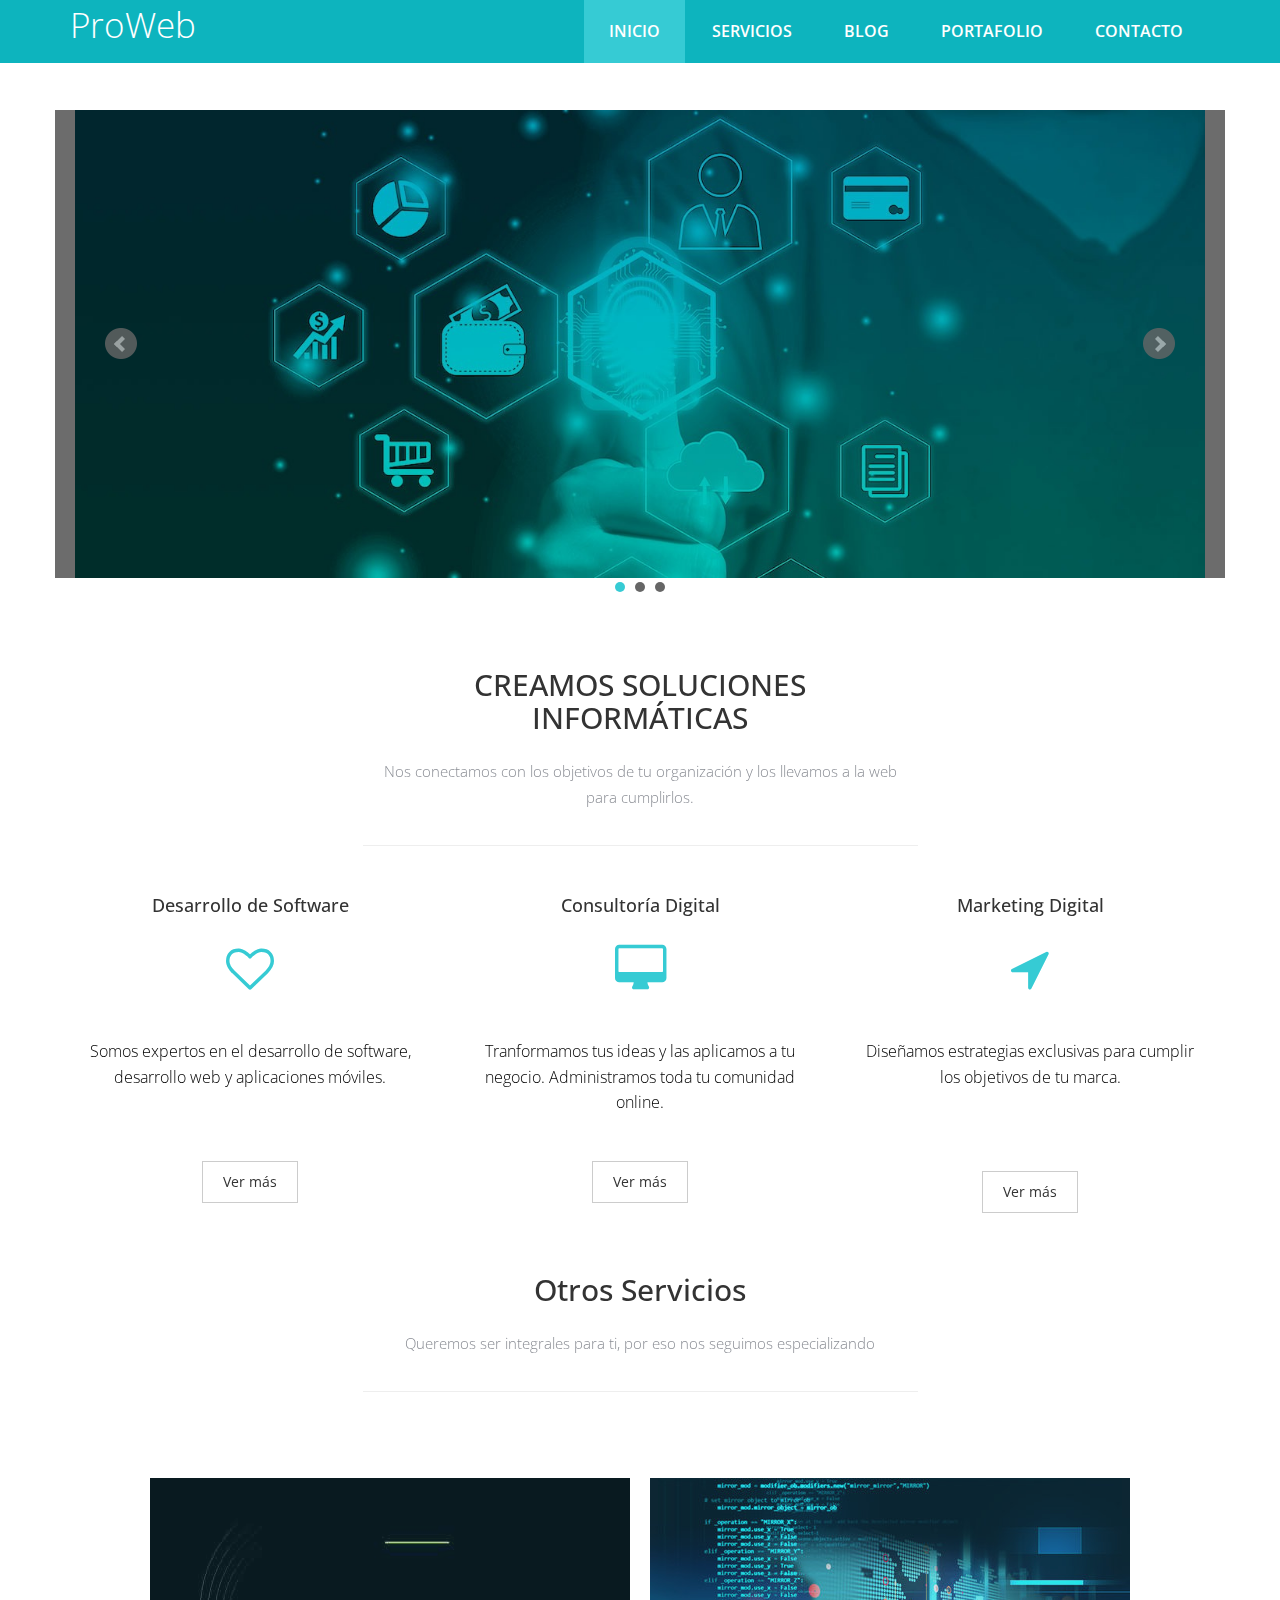
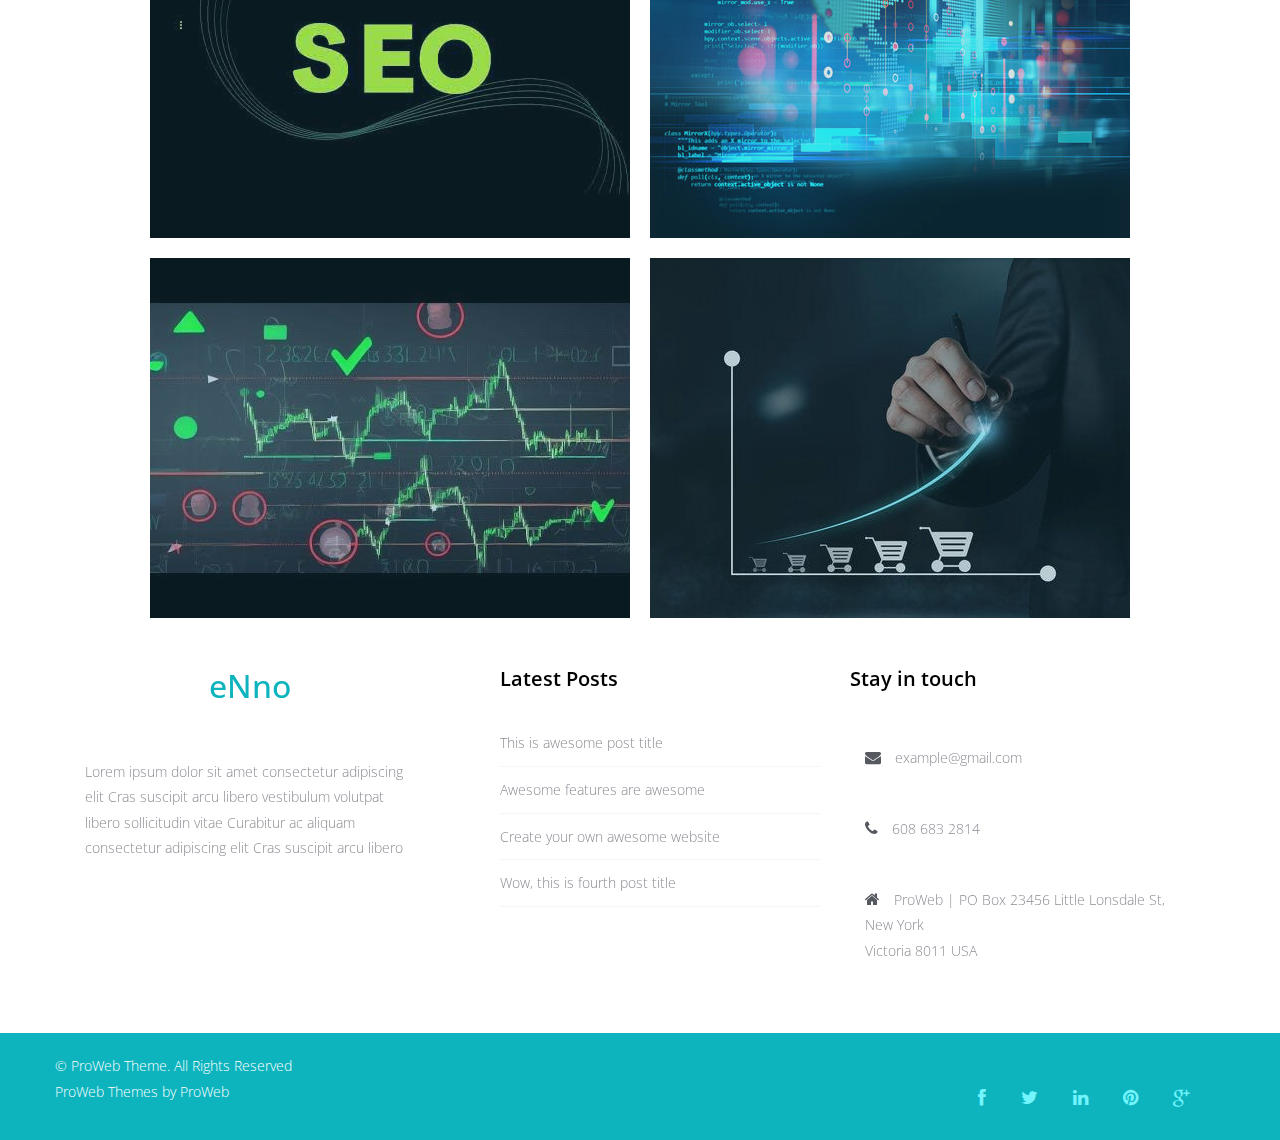
==== index.html @ 75e01ad3 "first commit" ====
<!DOCTYPE html>
<html lang="en">

<head>
  <meta charset="utf-8">
  <meta http-equiv="X-UA-Compatible" content="IE=edge">
  <meta name="viewport" content="width=device-width, initial-scale=1">
  <title>Agencia Digital New</title>

  <!-- Bootstrap -->
  <link href="css/bootstrap.min.css" rel="stylesheet">
  <link rel="stylesheet" href="css/animate.css">
  <link rel="stylesheet" href="css/font-awesome.min.css">
  <link rel="stylesheet" href="css/jquery.bxslider.css">
  <link rel="stylesheet" type="text/css" href="css/normalize.css" />
  <link rel="stylesheet" type="text/css" href="css/demo.css" />
  <link rel="stylesheet" type="text/css" href="css/set1.css" />
  <link href="css/overwrite.css" rel="stylesheet">
  <link href="css/style.css" rel="stylesheet">
  <link href="img/logo_sin_fondo.png" rel="shortcut icon">
  
</head>

<body>
  <nav class="navbar navbar-default navbar-fixed-top" role="navigation">
    <div class="container">
      <!-- Brand and toggle get grouped for better mobile display -->
      <div class="navbar-header">
        <button type="button" class="navbar-toggle collapsed" data-toggle="collapse" data-target=".navbar-collapse.collapse">
					<span class="sr-only">Toggle navigation</span>
					<span class="icon-bar"></span>
					<span class="icon-bar"></span>
					<span class="icon-bar"></span>
				</button>
        <a class="navbar-brand" href="index.html"><span>ProWeb</span></a>
      </div>
      <div class="navbar-collapse collapse">
        <div class="menu">
          <ul class="nav nav-tabs" role="tablist">
            <li role="presentation" class="active"><a href="index.html">Inicio</a></li>
            <li role="presentation"><a href="services.html">Servicios</a></li>
            <li role="presentation"><a href="blog.html">Blog</a></li>
            <li role="presentation"><a href="portfolio.html">Portafolio</a></li>
            <li role="presentation"><a href="contact.html">Contacto</a></li>
          </ul>
        </div>
      </div>
    </div>
  </nav>


  <div class="container">
    <div class="row">
      <div class="slider">
        <div class="img-responsive">
          <ul class="bxslider">
            <li><img src="img/01.1.jpg" alt="soluciones informaticas" /></li>
            <li><img src="img/01.2.jpg" alt="diseño web" /></li>
            <li><img src="img/01.3.jpg" alt="soporte en software" /></li>
          </ul>
        </div>
      </div>
    </div>
  </div>

  <div class="container">
    <div class="row">
      <div class="col-md-6 col-md-offset-3">
        <div class="text-center">
          <h2>CREAMOS SOLUCIONES INFORMÁTICAS</h2>
          <p>Nos conectamos con los objetivos de tu organización y los llevamos a la web para cumplirlos.</p>
        </div>
        <hr>
      </div>
    </div>
  </div>

  <div class="container">
    <div class="row">
      <div class="box">
        <div class="col-md-4">
          <div class="wow bounceIn" data-wow-offset="0" data-wow-delay="0.4s">
            <h4>Desarrollo de Software</h4>
            <div class="icon">
              <i class="fa fa-heart-o fa-3x"></i>
            </div>
            <p>Somos expertos en el desarrollo de software, desarrollo web y aplicaciones móviles.</p>
            <div class="ficon"><br>
              <a href="services.html" class="btn btn-default" role="button">Ver más</a>
            </div>
          </div>
        </div>

        <div class="col-md-4">
          <div class="wow bounceIn" data-wow-offset="0" data-wow-delay="1.0s">
            <h4>Consultoría Digital</h4>
            <div class="icon">
              <i class="fa fa-desktop fa-3x"></i>
            </div>
            <p>Tranformamos tus ideas y las aplicamos a tu negocio. Administramos toda tu comunidad online.</p>
            <div class="ficon">
              <a href="services.html" class="btn btn-default" role="button">Ver más</a>
            </div>
          </div>
        </div>

        <div class="col-md-4">
          <div class="wow bounceIn" data-wow-offset="0" data-wow-delay="1.6s">
            <h4>Marketing Digital</h4>
            <div class="icon">
              <i class="fa fa-location-arrow fa-3x"></i>
            </div>
            <p>Diseñamos estrategias exclusivas para cumplir los objetivos de tu marca.</p> <br>
            <div class="ficon">
              <a href="services.html" class="btn btn-default" role="button">Ver más</a>
            </div>
          </div>

        </div>

      </div>
    </div>
  </div>

  <div class="container">
    <div class="row">
      <div class="col-md-6 col-md-offset-3">
        <div class="text-center">
          <h2>Otros Servicios</h2>
          <p>Queremos ser integrales para ti, por eso nos seguimos especializando <br>
          </p>
        </div>
        <hr>
      </div>
    </div>
  </div>

  <div class="content">
    <div class="grid">
      <figure class="effect-zoe">
        <img src="img/25.1.jpg" alt="img25" />
        <figcaption>
          <h2>Optimización <span>SEO</span></h2>
          <p class="icon-links">
            <a href="#"><span class="icon-heart"></span></a>
            <a href="#"><span class="icon-eye"></span></a>
            <a href="#"><span class="icon-paper-clip"></span></a>
          </p>
          <p class="description">Zoe never had the patience of her sisters. She deliberately punched the bear in his face.</p>
        </figcaption>
      </figure>
      <figure class="effect-zoe">
        <img src="img/26.1.jpg" alt="img26" />
        <figcaption>
          <h2>Licenciamiento <span></span></h2>
          <p class="icon-links">
            <a href="#"><span class="icon-heart"></span></a>
            <a href="#"><span class="icon-eye"></span></a>
            <a href="#"><span class="icon-paper-clip"></span></a>
          </p>
          <p class="description">Zoe never had the patience of her sisters. She deliberately punched the bear in his face.</p>
        </figcaption>
      </figure>
    </div>
  </div>

  <div class="content">
    <div class="grid">
      <figure class="effect-zoe">
        <img src="img/27.1.jpg" alt="img27" />
        <figcaption>
          <h2>Data & <span>ANALYTICS</span></h2>
          <p class="icon-links">
            <a href="#"><span class="icon-heart"></span></a>
            <a href="#"><span class="icon-eye"></span></a>
            <a href="#"><span class="icon-paper-clip"></span></a>
          </p>
          <p class="description">Zoe never had the patience of her sisters. She deliberately punched the bear in his face.</p>
        </figcaption>
      </figure>
      <figure class="effect-zoe">
        <img src="img/30.1.jpg" alt="img30" />
        <figcaption>
          <h2>E -<span>COMMERCE</span></h2>
          <p class="icon-links">
            <a href="#"><span c
              3
              
              lass="icon-heart"></span></a>
            <a href="#"><span class="icon-eye"></span></a>
            <a href="#"><span class="icon-paper-clip"></span></a>
          </p>
          <p class="description">Zoe never had the patience of her sisters. She deliberately punched the bear in his face.</p>
        </figcaption>
      </figure>
    </div>
  </div>

  <footer>
    <div class="inner-footer">
      <div class="container">
        <div class="row">
          <div class="col-md-4 f-about">
            <a href="index.html"><h1><span>e</span>Nno</h1></a>
            <p>Lorem ipsum dolor sit amet consectetur adipiscing elit Cras suscipit arcu libero vestibulum volutpat libero sollicitudin vitae Curabitur ac aliquam consectetur adipiscing elit Cras suscipit arcu libero
            </p>
          </div>
          <div class="col-md-4 l-posts">
            <h3 class="widgetheading">Latest Posts</h3>
            <ul>
              <li><a href="#">This is awesome post title</a></li>
              <li><a href="#">Awesome features are awesome</a></li>
              <li><a href="#">Create your own awesome website</a></li>
              <li><a href="#">Wow, this is fourth post title</a></li>
            </ul>
          </div>
          <div class="col-md-4 f-contact">
            <h3 class="widgetheading">Stay in touch</h3>
            <a href="#">
              <p><i class="fa fa-envelope"></i> example@gmail.com</p>
            </a>
            <p><i class="fa fa-phone"></i> 608 683 2814</p>
            <p><i class="fa fa-home"></i> ProWeb | PO Box 23456 Little Lonsdale St, New York <br> Victoria 8011 USA</p>
          </div>
        </div>
      </div>
    </div>


    <div class="last-div">
      <div class="container">
        <div class="row">
          <div class="copyright">
            &copy; ProWeb Theme. All Rights Reserved
            <div class="credits">
             
              <a href="https://www.youtube.com/channel/UCDH0DJaVLkCDtl_YN9hhByw?view_as=subscriber">ProWeb Themes</a> by <a href="https://www.youtube.com/channel/UCDH0DJaVLkCDtl_YN9hhByw?view_as=subscriber">ProWeb</a>
            </div>
          </div>
        </div>
      </div>
      <div class="container">
        <div class="row">
          <ul class="social-network">
            <li><a href="#" data-placement="top" title="Facebook"><i class="fa fa-facebook fa-1x"></i></a></li>
            <li><a href="#" data-placement="top" title="Twitter"><i class="fa fa-twitter fa-1x"></i></a></li>
            <li><a href="#" data-placement="top" title="Linkedin"><i class="fa fa-linkedin fa-1x"></i></a></li>
            <li><a href="#" data-placement="top" title="Pinterest"><i class="fa fa-pinterest fa-1x"></i></a></li>
            <li><a href="#" data-placement="top" title="Google plus"><i class="fa fa-google-plus fa-1x"></i></a></li>
          </ul>
        </div>
      </div>

      <a href="" class="scrollup"><i class="fa fa-chevron-up"></i></a>


    </div>
  </footer>

  <!-- jQuery (necessary for Bootstrap's JavaScript plugins) -->
  <script src="js/jquery-2.1.1.min.js"></script>
  <!-- Include all compiled plugins (below), or include individual files as needed -->
  <script src="js/bootstrap.min.js"></script>
  <script src="js/wow.min.js"></script>
  <script src="js/jquery.easing.1.3.js"></script>
  <script src="js/jquery.isotope.min.js"></script>
  <script src="js/jquery.bxslider.min.js"></script>
  <script type="text/javascript" src="js/fliplightbox.min.js"></script>
  <script src="js/functions.js"></script>
  <script type="text/javascript">
    $('.portfolio').flipLightBox()
  </script>

</body>

</html>
---- css/demo.css ----
@font-face {
	font-weight: normal;
	font-style: normal;
	font-family: 'codropsicons';
	src:url('../fonts/codropsicons/codropsicons.eot');
	src:url('../fonts/codropsicons/codropsicons.eot?#iefix') format('embedded-opentype'),
		url('../fonts/codropsicons/codropsicons.woff') format('woff'),
		url('../fonts/codropsicons/codropsicons.ttf') format('truetype'),
		url('../fonts/codropsicons/codropsicons.svg#codropsicons') format('svg');
}

*, *:after, *:before { -webkit-box-sizing: border-box; box-sizing: border-box; }
.clearfix:before, .clearfix:after { display: table; content: ''; }
.clearfix:after { clear: both; }

body {
	background: #2f3238;
	color: #fff;
	font-weight: 400;
	font-size: 1em;
	font-family: 'Raleway', Arial, sans-serif;
}

a {
	outline: none;
	color: #3498db;
	text-decoration: none;
}

a:hover, a:focus {
	color: #528cb3;
}

section {
	padding: 1em;
	text-align: center;
}

.content {
	margin: 0 auto;
	max-width: 1000px;
	
}

.content > h2 {
	clear: both;
	margin: 0;
	padding: 4em 1% 0;
	color: #484B54;
	font-weight: 800;
	font-size: 1.5em;
}

.content > h2:first-child {
	padding-top: 0em;
}

/* Header */
.codrops-header {
	margin: 0 auto;
	padding: 4em 1em;
	text-align: center;
}

.codrops-header h1 {
	margin: 0;
	font-weight: 800;
	font-size: 4em;
	line-height: 1.3;
}

.codrops-header h1 span {
	display: block;
	padding: 0 0 0.6em 0.1em;
	color: #74777b;
	font-weight: 300;
	font-size: 45%;
}

/* Demo links */
.codrops-demos {
	clear: both;
	padding: 1em 0 0;
	text-align: center;
}

.content + .codrops-demos {
	padding-top: 5em;
}

.codrops-demos a {
	display: inline-block;
	margin: 0 5px;
	padding: 1em 1.5em;
	text-transform: uppercase;
	font-weight: bold;
}

.codrops-demos a:hover,
.codrops-demos a:focus,
.codrops-demos a.current-demo {
	background: #3c414a;
	color: #fff;
}

/* To Navigation Style */
.codrops-top {
	width: 100%;
	text-transform: uppercase;
	font-weight: 800;
	font-size: 0.69em;
	line-height: 2.2;
}

.codrops-top a {
	display: inline-block;
	padding: 1em 2em;
	text-decoration: none;
	letter-spacing: 1px;
}

.codrops-top span.right {
	float: right;
}

.codrops-top span.right a {
	display: block;
	float: left;
}

.codrops-icon:before {
	margin: 0 4px;
	text-transform: none;
	font-weight: normal;
	font-style: normal;
	font-variant: normal;
	font-family: 'codropsicons';
	line-height: 1;
	speak: none;
	-webkit-font-smoothing: antialiased;
}

.codrops-icon-drop:before {
	content: "\e001";
}

.codrops-icon-prev:before {
	content: "\e004";
}

/* Related demos */
.related {
	clear: both;
	padding: 6em 1em;
	font-size: 120%;
}

.related > a {
	display: inline-block;
	margin: 20px 10px;
	padding: 25px;
	border: 1px solid #4f7f90;
	text-align: center;
}

.related a:hover {
	border-color: #39545e;
}

.related a img {
	max-width: 100%;
	opacity: 0.8;
}

.related a:hover img,
.related a:active img {
	opacity: 1;
}

.related a h3 {
	margin: 0;
	padding: 0.5em 0 0.3em;
	max-width: 300px;
	text-align: left;
}

@media screen and (max-width: 25em) {
	.codrops-header {
		font-size: 75%;
	}
	.codrops-icon span {
		display: none;
	}
}
---- css/set1.css ----
@font-face {
	font-weight: normal;
	font-style: normal;
	font-family: 'feathericons';
	src:url('../fonts/feathericons/feathericons.eot?-8is7zf');
	src:url('../fonts/feathericons/feathericons.eot?#iefix-8is7zf') format('embedded-opentype'),
		url('../fonts/feathericons/feathericons.woff?-8is7zf') format('woff'),
		url('../fonts/feathericons/feathericons.ttf?-8is7zf') format('truetype'),
		url('../fonts/feathericons/feathericons.svg?-8is7zf#feathericons') format('svg');
}

.grid {
	position: relative;
	margin: 0 auto;
	padding: 1em 0 4em;
	max-width: 1000px;
	list-style: none;
	text-align: center;
	
}

/* Common style */
.grid figure {
	position: relative;
	float: left;
	overflow: hidden;
	margin: 10px 1%;
	min-width: 320px;
	max-width: 480px;
	max-height: 360px;
	width: 48%;
	background: #3085a3;
	text-align: center;
	cursor: pointer;
}

.grid figure img {
	position: relative;
	display: block;
	min-height: 100%;
	max-width: 100%;
	opacity: 0.8;
}

.grid figure figcaption {
	padding: 2em;
	color: #fff;
	text-transform: uppercase;
	font-size: 1.25em;
	-webkit-backface-visibility: hidden;
	backface-visibility: hidden;
}

.grid figure figcaption::before,
.grid figure figcaption::after {
	pointer-events: none;
}

.grid figure figcaption,
.grid figure figcaption > a {
	position: absolute;
	top: 0;
	left: 0;
	width: 100%;
	height: 100%;
}

/* Anchor will cover the whole item by default */
/* For some effects it will show as a button */
.grid figure figcaption > a {
	z-index: 1000;
	text-indent: 200%;
	white-space: nowrap;
	font-size: 0;
	opacity: 0;
}

.grid figure h2 {
	word-spacing: -0.15em;
	font-weight: 300;
}

.grid figure h2 span {
	font-weight: 800;
}

.grid figure h2,
.grid figure p {
	margin: 0;
}

.grid figure p {
	letter-spacing: 1px;
	font-size: 68.5%;
}

/* Individual effects */

/*---------------*/
/***** Lily *****/
/*---------------*/

figure.effect-lily img {
	max-width: none;
	width: -webkit-calc(100% + 50px);
	width: calc(100% + 50px);
	opacity: 0.7;
	-webkit-transition: opacity 0.35s, -webkit-transform 0.35s;
	transition: opacity 0.35s, transform 0.35s;
	-webkit-transform: translate3d(-40px,0, 0);
	transform: translate3d(-40px,0,0);
}

figure.effect-lily figcaption {
	text-align: left;
}

figure.effect-lily figcaption > div {
	position: absolute;
	bottom: 0;
	left: 0;
	padding: 2em;
	width: 100%;
	height: 50%;
}

figure.effect-lily h2,
figure.effect-lily p {
	-webkit-transform: translate3d(0,40px,0);
	transform: translate3d(0,40px,0);
}

figure.effect-lily h2 {
	-webkit-transition: -webkit-transform 0.35s;
	transition: transform 0.35s;
}

figure.effect-lily p {
	color: rgba(255,255,255,0.8);
	opacity: 0;
	-webkit-transition: opacity 0.2s, -webkit-transform 0.35s;
	transition: opacity 0.2s, transform 0.35s;
}

figure.effect-lily:hover img,
figure.effect-lily:hover p {
	opacity: 1;
}

figure.effect-lily:hover img,
figure.effect-lily:hover h2,
figure.effect-lily:hover p {
	-webkit-transform: translate3d(0,0,0);
	transform: translate3d(0,0,0);
}

figure.effect-lily:hover p {
	-webkit-transition-delay: 0.05s;
	transition-delay: 0.05s;
	-webkit-transition-duration: 0.35s;
	transition-duration: 0.35s;
}

/*---------------*/
/***** Sadie *****/
/*---------------*/

figure.effect-sadie figcaption::before {
	position: absolute;
	top: 0;
	left: 0;
	width: 100%;
	height: 100%;
	background: -webkit-linear-gradient(top, rgba(72,76,97,0) 0%, rgba(72,76,97,0.8) 75%);
	background: linear-gradient(to bottom, rgba(72,76,97,0) 0%, rgba(72,76,97,0.8) 75%);
	content: '';
	opacity: 0;
	-webkit-transform: translate3d(0,50%,0);
	transform: translate3d(0,50%,0);
}

figure.effect-sadie h2 {
	position: absolute;
	top: 50%;
	left: 0;
	width: 100%;
	color: #484c61;
	-webkit-transition: -webkit-transform 0.35s, color 0.35s;
	transition: transform 0.35s, color 0.35s;
	-webkit-transform: translate3d(0,-50%,0);
	transform: translate3d(0,-50%,0);
}

figure.effect-sadie figcaption::before,
figure.effect-sadie p {
	-webkit-transition: opacity 0.35s, -webkit-transform 0.35s;
	transition: opacity 0.35s, transform 0.35s;
}

figure.effect-sadie p {
	position: absolute;
	bottom: 0;
	left: 0;
	padding: 2em;
	width: 100%;
	opacity: 0;
	-webkit-transform: translate3d(0,10px,0);
	transform: translate3d(0,10px,0);
}

figure.effect-sadie:hover h2 {
	color: #fff;
	-webkit-transform: translate3d(0,-50%,0) translate3d(0,-40px,0);
	transform: translate3d(0,-50%,0) translate3d(0,-40px,0);
}

figure.effect-sadie:hover figcaption::before ,
figure.effect-sadie:hover p {
	opacity: 1;
	-webkit-transform: translate3d(0,0,0);
	transform: translate3d(0,0,0);
}

/*---------------*/
/***** Roxy *****/
/*---------------*/

figure.effect-roxy {
	background: -webkit-linear-gradient(45deg, #ff89e9 0%, #05abe0 100%);
	background: linear-gradient(45deg, #ff89e9 0%,#05abe0 100%);
}

figure.effect-roxy img {
	max-width: none;
	width: -webkit-calc(100% + 60px);
	width: calc(100% + 60px);
	-webkit-transition: opacity 0.35s, -webkit-transform 0.35s;
	transition: opacity 0.35s, transform 0.35s;
	-webkit-transform: translate3d(-50px,0,0);
	transform: translate3d(-50px,0,0);
}

figure.effect-roxy figcaption::before {
	position: absolute;
	top: 30px;
	right: 30px;
	bottom: 30px;
	left: 30px;
	border: 1px solid #fff;
	content: '';
	opacity: 0;
	-webkit-transition: opacity 0.35s, -webkit-transform 0.35s;
	transition: opacity 0.35s, transform 0.35s;
	-webkit-transform: translate3d(-20px,0,0);
	transform: translate3d(-20px,0,0);
}

figure.effect-roxy figcaption {
	padding: 3em;
	text-align: left;
}

figure.effect-roxy h2 {
	padding: 30% 0 10px 0;
}

figure.effect-roxy p {
	opacity: 0;
	-webkit-transition: opacity 0.35s, -webkit-transform 0.35s;
	transition: opacity 0.35s, transform 0.35s;
	-webkit-transform: translate3d(-10px,0,0);
	transform: translate3d(-10px,0,0);
}

figure.effect-roxy:hover img {
	opacity: 0.7;
	-webkit-transform: translate3d(0,0,0);
	transform: translate3d(0,0,0);
}

figure.effect-roxy:hover figcaption::before,
figure.effect-roxy:hover p {
	opacity: 1;
	-webkit-transform: translate3d(0,0,0);
	transform: translate3d(0,0,0);
}

/*---------------*/
/***** Bubba *****/
/*---------------*/

figure.effect-bubba {
	background: #9e5406;
}

figure.effect-bubba img {
	opacity: 0.7;
	-webkit-transition: opacity 0.35s;
	transition: opacity 0.35s;
}

figure.effect-bubba:hover img {
	opacity: 0.4;
}

figure.effect-bubba figcaption::before,
figure.effect-bubba figcaption::after {
	position: absolute;
	top: 30px;
	right: 30px;
	bottom: 30px;
	left: 30px;
	content: '';
	opacity: 0;
	-webkit-transition: opacity 0.35s, -webkit-transform 0.35s;
	transition: opacity 0.35s, transform 0.35s;
}

figure.effect-bubba figcaption::before {
	border-top: 1px solid #fff;
	border-bottom: 1px solid #fff;
	-webkit-transform: scale(0,1);
	transform: scale(0,1);
}

figure.effect-bubba figcaption::after {
	border-right: 1px solid #fff;
	border-left: 1px solid #fff;
	-webkit-transform: scale(1,0);
	transform: scale(1,0);
}

figure.effect-bubba h2 {
	padding-top: 30%;
	-webkit-transition: -webkit-transform 0.35s;
	transition: transform 0.35s;
	-webkit-transform: translate3d(0,-20px,0);
	transform: translate3d(0,-20px,0);
}

figure.effect-bubba p {
	padding: 20px 2.5em;
	opacity: 0;
	-webkit-transition: opacity 0.35s, -webkit-transform 0.35s;
	transition: opacity 0.35s, transform 0.35s;
	-webkit-transform: translate3d(0,20px,0);
	transform: translate3d(0,20px,0);
}

figure.effect-bubba:hover figcaption::before,
figure.effect-bubba:hover figcaption::after {
	opacity: 1;
	-webkit-transform: scale(1);
	transform: scale(1);
}

figure.effect-bubba:hover h2,
figure.effect-bubba:hover p {
	opacity: 1;
	-webkit-transform: translate3d(0,0,0);
	transform: translate3d(0,0,0);
}

/*---------------*/
/***** Romeo *****/
/*---------------*/

figure.effect-romeo {
	-webkit-perspective: 1000px;
	perspective: 1000px;
}

figure.effect-romeo img {
	-webkit-transition: opacity 0.35s, -webkit-transform 0.35s;
	transition: opacity 0.35s, transform 0.35s;
	-webkit-transform: translate3d(0,0,300px);
	transform: translate3d(0,0,300px);
}

figure.effect-romeo:hover img {
	opacity: 0.6;
	-webkit-transform: translate3d(0,0,0);
	transform: translate3d(0,0,0);
}

figure.effect-romeo figcaption::before,
figure.effect-romeo figcaption::after {
	position: absolute;
	top: 50%;
	left: 50%;
	width: 80%;
	height: 1px;
	background: #fff;
	content: '';
	-webkit-transition: opacity 0.35s, -webkit-transform 0.35s;
	transition: opacity 0.35s, transform 0.35s;
	-webkit-transform: translate3d(-50%,-50%,0);
	transform: translate3d(-50%,-50%,0);
}

figure.effect-romeo:hover figcaption::before {
	opacity: 0.5;
	-webkit-transform: translate3d(-50%,-50%,0) rotate(45deg);
	transform: translate3d(-50%,-50%,0) rotate(45deg);
}

figure.effect-romeo:hover figcaption::after {
	opacity: 0.5;
	-webkit-transform: translate3d(-50%,-50%,0) rotate(-45deg);
	transform: translate3d(-50%,-50%,0) rotate(-45deg);
}

figure.effect-romeo h2,
figure.effect-romeo p {
	position: absolute;
	top: 50%;
	left: 0;
	width: 100%;
	-webkit-transition: -webkit-transform 0.35s;
	transition: transform 0.35s;
}

figure.effect-romeo h2 {
	-webkit-transform: translate3d(0,-50%,0) translate3d(0,-150%,0);
	transform: translate3d(0,-50%,0) translate3d(0,-150%,0);
}

figure.effect-romeo p {
	padding: 0.25em 2em;
	-webkit-transform: translate3d(0,-50%,0) translate3d(0,150%,0);
	transform: translate3d(0,-50%,0) translate3d(0,150%,0);
}

figure.effect-romeo:hover h2 {
	-webkit-transform: translate3d(0,-50%,0) translate3d(0,-100%,0);
	transform: translate3d(0,-50%,0) translate3d(0,-100%,0);
}

figure.effect-romeo:hover p {
	-webkit-transform: translate3d(0,-50%,0) translate3d(0,100%,0);
	transform: translate3d(0,-50%,0) translate3d(0,100%,0);
}

/*---------------*/
/***** Layla *****/
/*---------------*/

figure.effect-layla {
	background: #18a367;
}

figure.effect-layla img {
	height: 390px;
}

figure.effect-layla figcaption {
	padding: 3em;
}

figure.effect-layla figcaption::before,
figure.effect-layla figcaption::after {
	position: absolute;
	content: '';
	opacity: 0;
}

figure.effect-layla figcaption::before {
	top: 50px;
	right: 30px;
	bottom: 50px;
	left: 30px;
	border-top: 1px solid #fff;
	border-bottom: 1px solid #fff;
	-webkit-transform: scale(0,1);
	transform: scale(0,1);
	-webkit-transform-origin: 0 0;
	transform-origin: 0 0;
}

figure.effect-layla figcaption::after {
	top: 30px;
	right: 50px;
	bottom: 30px;
	left: 50px;
	border-right: 1px solid #fff;
	border-left: 1px solid #fff;
	-webkit-transform: scale(1,0);
	transform: scale(1,0);
	-webkit-transform-origin: 100% 0;
	transform-origin: 100% 0;
}

figure.effect-layla h2 {
	padding-top: 26%;
	-webkit-transition: -webkit-transform 0.35s;
	transition: transform 0.35s;
}

figure.effect-layla p {
	padding: 0.5em 2em;
	text-transform: none;
	opacity: 0;
	-webkit-transform: translate3d(0,-10px,0);
	transform: translate3d(0,-10px,0);
}

figure.effect-layla img,
figure.effect-layla h2 {
	-webkit-transform: translate3d(0,-30px,0);
	transform: translate3d(0,-30px,0);
}

figure.effect-layla img,
figure.effect-layla figcaption::before,
figure.effect-layla figcaption::after,
figure.effect-layla p {
	-webkit-transition: opacity 0.35s, -webkit-transform 0.35s;
	transition: opacity 0.35s, transform 0.35s;
}

figure.effect-layla:hover img {
	opacity: 0.7;
	-webkit-transform: translate3d(0,0,0);
	transform: translate3d(0,0,0);
}

figure.effect-layla:hover figcaption::before,
figure.effect-layla:hover figcaption::after {
	opacity: 1;
	-webkit-transform: scale(1);
	transform: scale(1);
}

figure.effect-layla:hover h2,
figure.effect-layla:hover p {
	opacity: 1;
	-webkit-transform: translate3d(0,0,0);
	transform: translate3d(0,0,0);
}

figure.effect-layla:hover figcaption::after,
figure.effect-layla:hover h2,
figure.effect-layla:hover p,
figure.effect-layla:hover img {
	-webkit-transition-delay: 0.15s;
	transition-delay: 0.15s;
}

/*---------------*/
/***** Honey *****/
/*---------------*/

figure.effect-honey {
	background: #4a3753;
}

figure.effect-honey img {
	opacity: 0.9;
	-webkit-transition: opacity 0.35s;
	transition: opacity 0.35s;
}

figure.effect-honey:hover img {
	opacity: 0.5;
}

figure.effect-honey figcaption::before {
	position: absolute;
	bottom: 0;
	left: 0;
	width: 100%;
	height: 10px;
	background: #fff;
	content: '';
	-webkit-transform: translate3d(0,10px,0);
	transform: translate3d(0,10px,0);
}

figure.effect-honey h2 {
	position: absolute;
	bottom: 0;
	left: 0;
	padding: 1em 1.5em;
	width: 100%;
	text-align: left;
	-webkit-transform: translate3d(0,-30px,0);
	transform: translate3d(0,-30px,0);
}

figure.effect-honey h2 i {
	font-style: normal;
	opacity: 0;
	-webkit-transition: opacity 0.35s, -webkit-transform 0.35s;
	transition: opacity 0.35s, transform 0.35s;
	-webkit-transform: translate3d(0,-30px,0);
	transform: translate3d(0,-30px,0);
}

figure.effect-honey figcaption::before,
figure.effect-honey h2 {
	-webkit-transition: -webkit-transform 0.35s;
	transition: transform 0.35s;
}

figure.effect-honey:hover figcaption::before,
figure.effect-honey:hover h2,
figure.effect-honey:hover h2 i {
	opacity: 1;
	-webkit-transform: translate3d(0,0,0);
	transform: translate3d(0,0,0);
}

/*---------------*/
/***** Oscar *****/
/*---------------*/

figure.effect-oscar {
	background: -webkit-linear-gradient(45deg, #22682a 0%, #9b4a1b 40%, #3a342a 100%);
	background: linear-gradient(45deg, #22682a 0%,#9b4a1b 40%,#3a342a 100%);
}

figure.effect-oscar img {
	opacity: 0.9;
	-webkit-transition: opacity 0.35s;
	transition: opacity 0.35s;
}

figure.effect-oscar figcaption {
	padding: 3em;
	background-color: rgba(58,52,42,0.7);
	-webkit-transition: background-color 0.35s;
	transition: background-color 0.35s;
}

figure.effect-oscar figcaption::before {
	position: absolute;
	top: 30px;
	right: 30px;
	bottom: 30px;
	left: 30px;
	border: 1px solid #fff;
	content: '';
}

figure.effect-oscar h2 {
	margin: 20% 0 10px 0;
	-webkit-transition: -webkit-transform 0.35s;
	transition: transform 0.35s;
	-webkit-transform: translate3d(0,100%,0);
	transform: translate3d(0,100%,0);
}

figure.effect-oscar figcaption::before,
figure.effect-oscar p {
	opacity: 0;
	-webkit-transition: opacity 0.35s, -webkit-transform 0.35s;
	transition: opacity 0.35s, transform 0.35s;
	-webkit-transform: scale(0);
	transform: scale(0);
}

figure.effect-oscar:hover h2 {
	-webkit-transform: translate3d(0,0,0);
	transform: translate3d(0,0,0);
}

figure.effect-oscar:hover figcaption::before,
figure.effect-oscar:hover p {
	opacity: 1;
	-webkit-transform: scale(1);
	transform: scale(1);
}

figure.effect-oscar:hover figcaption {
	background-color: rgba(58,52,42,0);
}

figure.effect-oscar:hover img {
	opacity: 0.4;
}

/*---------------*/
/***** Marley *****/
/*---------------*/

figure.effect-marley figcaption {
	text-align: right;
}

figure.effect-marley h2,
figure.effect-marley p {
	position: absolute;
	right: 30px;
	left: 30px;
	padding: 10px 0;
}


figure.effect-marley p {
	bottom: 30px;
	line-height: 1.5;
	-webkit-transform: translate3d(0,100%,0);
	transform: translate3d(0,100%,0);
}

figure.effect-marley h2 {
	top: 30px;
	-webkit-transition: -webkit-transform 0.35s;
	transition: transform 0.35s;
	-webkit-transform: translate3d(0,20px,0);
	transform: translate3d(0,20px,0);
}

figure.effect-marley:hover h2 {
	-webkit-transform: translate3d(0,0,0);
	transform: translate3d(0,0,0);
}

figure.effect-marley h2::after {
	position: absolute;
	top: 100%;
	left: 0;
	width: 100%;
	height: 4px;
	background: #fff;
	content: '';
	-webkit-transform: translate3d(0,40px,0);
	transform: translate3d(0,40px,0);
}

figure.effect-marley h2::after,
figure.effect-marley p {
	opacity: 0;
	-webkit-transition: opacity 0.35s, -webkit-transform 0.35s;
	transition: opacity 0.35s, transform 0.35s;
}

figure.effect-marley:hover h2::after,
figure.effect-marley:hover p {
	opacity: 1;
	-webkit-transform: translate3d(0,0,0);
	transform: translate3d(0,0,0);
}

/*---------------*/
/***** Ruby *****/
/*---------------*/

figure.effect-ruby {
	background-color: #17819c;
}

figure.effect-ruby img {
	opacity: 0.7;
	-webkit-transition: opacity 0.35s, -webkit-transform 0.35s;
	transition: opacity 0.35s, transform 0.35s;
	-webkit-transform: scale(1.15);
	transform: scale(1.15);
}

figure.effect-ruby:hover img {
	opacity: 0.5;
	-webkit-transform: scale(1);
	transform: scale(1);
}

figure.effect-ruby h2 {
	margin-top: 20%;
	-webkit-transition: -webkit-transform 0.35s;
	transition: transform 0.35s;
	-webkit-transform: translate3d(0,20px,0);
	transform: translate3d(0,20px,0);
}

figure.effect-ruby p {
	margin: 1em 0 0;
	padding: 3em;
	border: 1px solid #fff;
	opacity: 0;
	-webkit-transition: opacity 0.35s, -webkit-transform 0.35s;
	transition: opacity 0.35s, transform 0.35s;
	-webkit-transform: translate3d(0,20px,0) scale(1.1);
	transform: translate3d(0,20px,0) scale(1.1);
} 

figure.effect-ruby:hover h2 {
	-webkit-transform: translate3d(0,0,0);
	transform: translate3d(0,0,0);
}

figure.effect-ruby:hover p {
	opacity: 1;
	-webkit-transform: translate3d(0,0,0) scale(1);
	transform: translate3d(0,0,0) scale(1);
}

/*---------------*/
/***** Milo *****/
/*---------------*/

figure.effect-milo {
	background: #2e5d5a;
}

figure.effect-milo img {
	max-width: none;
	width: -webkit-calc(100% + 60px);
	width: calc(100% + 60px);
	opacity: 1;
	-webkit-transition: opacity 0.35s, -webkit-transform 0.35s;
	transition: opacity 0.35s, transform 0.35s;
	-webkit-transform: translate3d(-30px,0,0) scale(1.12);
	transform: translate3d(-30px,0,0) scale(1.12);
	-webkit-backface-visibility: hidden;
	backface-visibility: hidden;
}

figure.effect-milo:hover img {
	opacity: 0.5;
	-webkit-transform: translate3d(0,0,0) scale(1);
	transform: translate3d(0,0,0) scale(1);
}

figure.effect-milo h2 {
	position: absolute;
	right: 0;
	bottom: 0;
	padding: 1em 1.2em;
}

figure.effect-milo p {
	padding: 0 10px 0 0;
	width: 50%;
	border-right: 1px solid #fff;
	text-align: right;
	opacity: 0;
	-webkit-transition: opacity 0.35s, -webkit-transform 0.35s;
	transition: opacity 0.35s, transform 0.35s;
	-webkit-transform: translate3d(-40px,0,0);
	transform: translate3d(-40px,0,0);
}

figure.effect-milo:hover p {
	opacity: 1;
	-webkit-transform: translate3d(0,0,0);
	transform: translate3d(0,0,0);
}

/*---------------*/
/***** Dexter *****/
/*---------------*/

figure.effect-dexter {
	background: -webkit-linear-gradient(top, rgba(37,141,200,1) 0%, rgba(104,60,19,1) 100%);
	background: linear-gradient(to bottom, rgba(37,141,200,1) 0%,rgba(104,60,19,1) 100%); 
}

figure.effect-dexter img {
	-webkit-transition: opacity 0.35s;
	transition: opacity 0.35s;
}

figure.effect-dexter:hover img {
	opacity: 0.4;
}

figure.effect-dexter figcaption::after {
	position: absolute;
	right: 30px;
	bottom: 30px;
	left: 30px;
	height: -webkit-calc(50% - 30px);
	height: calc(50% - 30px);
	border: 7px solid #fff;
	content: '';
	-webkit-transition: -webkit-transform 0.35s;
	transition: transform 0.35s;
	-webkit-transform: translate3d(0,-100%,0);
	transform: translate3d(0,-100%,0);
}

figure.effect-dexter:hover figcaption::after {
	-webkit-transform: translate3d(0,0,0);
	transform: translate3d(0,0,0);
}

figure.effect-dexter figcaption {
	padding: 3em;
	text-align: left;
}

figure.effect-dexter p {
	position: absolute;
	right: 60px;
	bottom: 60px;
	left: 60px;
	opacity: 0;
	-webkit-transition: opacity 0.35s, -webkit-transform 0.35s;
	transition: opacity 0.35s, transform 0.35s;
	-webkit-transform: translate3d(0,-100px,0);
	transform: translate3d(0,-100px,0);
}

figure.effect-dexter:hover p {
	opacity: 1;
	-webkit-transform: translate3d(0,0,0);
	transform: translate3d(0,0,0);
}

/*---------------*/
/***** Sarah *****/
/*---------------*/

figure.effect-sarah {
	background: #42b078;
}

figure.effect-sarah img {
	max-width: none;
	width: -webkit-calc(100% + 20px);
	width: calc(100% + 20px);
	-webkit-transition: opacity 0.35s, -webkit-transform 0.35s;
	transition: opacity 0.35s, transform 0.35s;
	-webkit-transform: translate3d(-10px,0,0);
	transform: translate3d(-10px,0,0);
	-webkit-backface-visibility: hidden;
	backface-visibility: hidden;
}

figure.effect-sarah:hover img {
	opacity: 0.4;
	-webkit-transform: translate3d(0,0,0);
	transform: translate3d(0,0,0);
}

figure.effect-sarah figcaption {
	text-align: left;
}

figure.effect-sarah h2 {
	position: relative;
	overflow: hidden;
	padding: 0.5em 0;
}

figure.effect-sarah h2::after {
	position: absolute;
	bottom: 0;
	left: 0;
	width: 100%;
	height: 3px;
	background: #fff;
	content: '';
	-webkit-transition: -webkit-transform 0.35s;
	transition: transform 0.35s;
	-webkit-transform: translate3d(-100%,0,0);
	transform: translate3d(-100%,0,0);
}

figure.effect-sarah:hover h2::after {
	-webkit-transform: translate3d(0,0,0);
	transform: translate3d(0,0,0);
}

figure.effect-sarah p {
	padding: 1em 0;
	opacity: 0;
	-webkit-transition: opacity 0.35s, -webkit-transform 0.35s;
	transition: opacity 0.35s, transform 0.35s;
	-webkit-transform: translate3d(100%,0,0);
	transform: translate3d(100%,0,0);
}

figure.effect-sarah:hover p {
	opacity: 1;
	-webkit-transform: translate3d(0,0,0);
	transform: translate3d(0,0,0);
}

/*---------------*/
/***** Zoe *****/
/*---------------*/

figure.effect-zoe figcaption {
	top: auto;
	bottom: 0;
	padding: 1em;
	height: 3.75em;
	background: #fff;
	color: #3c4a50;
	-webkit-transition: -webkit-transform 0.35s;
	transition: transform 0.35s;
	-webkit-transform: translate3d(0,100%,0);
	transform: translate3d(0,100%,0);
}

figure.effect-zoe h2 {
	float: left;
}

figure.effect-zoe p.icon-links a {
	float: right;
	color: #3c4a50;
	font-size: 1.4em;
}

figure.effect-zoe:hover p.icon-links a:hover,
figure.effect-zoe:hover p.icon-links a:focus {
	color: #252d31;
}

figure.effect-zoe p.description {
	position: absolute;
	bottom: 8em;
	padding: 2em;
	color: #fff;
	text-transform: none;
	font-size: 90%;
	opacity: 0;
	-webkit-transition: opacity 0.35s;
	transition: opacity 0.35s;
	-webkit-backface-visibility: hidden; /* Fix for Chrome 37.0.2062.120 (Mac) */
}

figure.effect-zoe h2,
figure.effect-zoe p.icon-links a {
	-webkit-transition: -webkit-transform 0.35s;
	transition: transform 0.35s;
	-webkit-transform: translate3d(0,200%,0);
	transform: translate3d(0,200%,0);
}

figure.effect-zoe p.icon-links a span::before {
	display: inline-block;
	padding: 8px 10px;
	font-family: 'feathericons';
	speak: none;
	-webkit-font-smoothing: antialiased;
	-moz-osx-font-smoothing: grayscale;
}

.icon-eye::before {
	content: '\e000';
}

.icon-paper-clip::before {
	content: '\e001';
}

.icon-heart::before {
	content: '\e024';
}

figure.effect-zoe h2 {
	display: inline-block;
}

figure.effect-zoe:hover p.description {
	opacity: 1;
}

figure.effect-zoe:hover figcaption,
figure.effect-zoe:hover h2,
figure.effect-zoe:hover p.icon-links a {
	-webkit-transform: translate3d(0,0,0);
	transform: translate3d(0,0,0);
}

figure.effect-zoe:hover h2 {
	-webkit-transition-delay: 0.05s;
	transition-delay: 0.05s;
}

figure.effect-zoe:hover p.icon-links a:nth-child(3) {
	-webkit-transition-delay: 0.1s;
	transition-delay: 0.1s;
}

figure.effect-zoe:hover p.icon-links a:nth-child(2) {
	-webkit-transition-delay: 0.15s;
	transition-delay: 0.15s;
}

figure.effect-zoe:hover p.icon-links a:first-child {
	-webkit-transition-delay: 0.2s;
	transition-delay: 0.2s;
}

/*---------------*/
/***** Chico *****/
/*---------------*/

figure.effect-chico img {
	-webkit-transition: opacity 0.35s, -webkit-transform 0.35s;
	transition: opacity 0.35s, transform 0.35s;
	-webkit-transform: scale(1.12);
	transform: scale(1.12);
}

figure.effect-chico:hover img {
	opacity: 0.5;
	-webkit-transform: scale(1);
	transform: scale(1);
}

figure.effect-chico figcaption {
	padding: 3em;
}

figure.effect-chico figcaption::before {
	position: absolute;
	top: 30px;
	right: 30px;
	bottom: 30px;
	left: 30px;
	border: 1px solid #fff;
	content: '';
	-webkit-transform: scale(1.1);
	transform: scale(1.1);
}

figure.effect-chico figcaption::before,
figure.effect-chico p {
	opacity: 0;
	-webkit-transition: opacity 0.35s, -webkit-transform 0.35s;
	transition: opacity 0.35s, transform 0.35s;
}

figure.effect-chico h2 {
	padding: 20% 0 20px 0;
}

figure.effect-chico p {
	margin: 0 auto;
	max-width: 200px;
	-webkit-transform: scale(1.5);
	transform: scale(1.5);
}

figure.effect-chico:hover figcaption::before,
figure.effect-chico:hover p {
	opacity: 1;
	-webkit-transform: scale(1);
	transform: scale(1);
}

@media screen and (max-width: 50em) {
	.content {
		padding: 0 10px;
		text-align: center;
	}
	.grid figure {
		display: inline-block;
		float: none;
		margin: 10px auto;
		width: 100%;
	}
}
---- css/overwrite.css ----
select,
textarea,
input[type="text"],
input[type="password"],
input[type="datetime"],
input[type="datetime-local"],
input[type="date"],
input[type="month"],
input[type="time"],
input[type="week"],
input[type="number"],
input[type="email"],
input[type="url"],
input[type="search"],
input[type="tel"],
input[type="color"],
.uneditable-input {
  -webkit-border-radius: 0;
     -moz-border-radius: 0;
          border-radius: 0;
}


input.input-block-level{
	padding:20px;
}

.input-append input,
.input-prepend input,
.input-append select,
.input-prepend select,
.input-append .uneditable-input,
.input-prepend .uneditable-input {
  -webkit-border-radius: 0 0 0 0;
     -moz-border-radius: 0 0 0 0;
          border-radius: 0 0 0 0;
}

.input-prepend .add-on:first-child,
.input-prepend .btn:first-child {
  -webkit-border-radius: 0 0 0 0;
     -moz-border-radius: 0 0 0 0;
          border-radius: 0 0 0 0;
}

.input-append input,
.input-append select,
.input-append .uneditable-input {
  -webkit-border-radius: 0 0 0 0;
     -moz-border-radius: 0 0 0 0;
          border-radius: 0 0 0 0;
}

.input-append input + .btn-group .btn:last-child,
.input-append select + .btn-group .btn:last-child,
.input-append .uneditable-input + .btn-group .btn:last-child {
  -webkit-border-radius: 0 0 0 0;
     -moz-border-radius: 0 0 0 0;
          border-radius: 0 0 0 0;
}


.input-append .add-on:last-child,
.input-append .btn:last-child,
.input-append .btn-group:last-child > .dropdown-toggle {
  -webkit-border-radius: 0 0 0 0;
     -moz-border-radius: 0 0 0 0;
          border-radius: 0 0 0 0;
}

.input-prepend.input-append input,
.input-prepend.input-append select,
.input-prepend.input-append .uneditable-input {
  -webkit-border-radius: 0;
     -moz-border-radius: 0;
          border-radius: 0;
}

.input-prepend.input-append input + .btn-group .btn,
.input-prepend.input-append select + .btn-group .btn,
.input-prepend.input-append .uneditable-input + .btn-group .btn {
  -webkit-border-radius: 0 0 0 0;
     -moz-border-radius: 0 0 0 0;
          border-radius: 0 0 0 0;
}

.input-prepend.input-append .add-on:first-child,
.input-prepend.input-append .btn:first-child {
  margin-right: -1px;
  -webkit-border-radius: 0 0 0 0;
     -moz-border-radius: 0 0 0 0;
          border-radius: 0 0 0 0;
}

.input-prepend.input-append .add-on:last-child,
.input-prepend.input-append .btn:last-child {
  margin-left: -1px;
  -webkit-border-radius: 0 0 0 0;
     -moz-border-radius: 0 0 0 0;
          border-radius: 0 0 0 0;
}

textarea:focus,
input[type="text"]:focus,
input[type="password"]:focus,
input[type="datetime"]:focus,
input[type="datetime-local"]:focus,
input[type="date"]:focus,
input[type="month"]:focus,
input[type="time"]:focus,
input[type="week"]:focus,
input[type="number"]:focus,
input[type="email"]:focus,
input[type="url"]:focus,
input[type="search"]:focus,
input[type="tel"]:focus,
input[type="color"]:focus,
.uneditable-input:focus {
  outline: 0;
  outline: thin dotted \9;
  /* IE6-9 */

}

input.search-query {
  margin-bottom: 0;
  -webkit-border-radius: 0 0 0 0;
     -moz-border-radius: 0 0 0 0;
          border-radius: 0 0 0 0;
}

.form-search .input-append .search-query {
  -webkit-border-radius: 0 0 0 0;
     -moz-border-radius: 0 0 0 0;
          border-radius: 0 0 0 0;
}

.form-search .input-append .btn {
  -webkit-border-radius: 0 0 0 0;
     -moz-border-radius: 0 0 0 0;
          border-radius: 0 0 0 0;
}

.form-search .input-prepend .search-query {
  -webkit-border-radius: 0 0 0 0;
     -moz-border-radius: 0 0 0 0;
          border-radius: 0 0 0 0;
}

.form-search .input-prepend .btn {
  -webkit-border-radius: 0 0 0 0;
     -moz-border-radius: 0 0 0 0;
          border-radius: 0 0 0 0;
}

.table-bordered {
  -webkit-border-radius: 0 0 0 0;
     -moz-border-radius: 0 0 0 0;
          border-radius: 0 0 0 0;
}


.dropdown-menu {
  *border-right-width: 0;
  *border-bottom-width: 0;
  -webkit-border-radius: 0;
     -moz-border-radius: 0;
          border-radius: 0;

}

.dropdown-submenu > .dropdown-menu {
  -webkit-border-radius: 0 0 0 0;
     -moz-border-radius: 0 0 0 0;
          border-radius: 0 0 0 0;
}

.dropup .dropdown-submenu > .dropdown-menu {
  -webkit-border-radius: 0 0 0 0;
     -moz-border-radius: 0 0 0 0;
          border-radius: 0 0 0 0;
}


/* === bootstrap button === */


.btn {
  text-shadow: none;
  background-image:none;
  border-color: none;
  border-bottom-color: none;
  -webkit-box-shadow: none;
     -moz-box-shadow: none;
          box-shadow: none;
}

.btn {
	outline:0;
  -webkit-border-radius: 0;
     -moz-border-radius: 0;
          border-radius: 0;
}


a.btn,.btn:focus {
	outline:0;
	
}

.btn-medium {
  -webkit-border-radius: 0;
     -moz-border-radius: 0;
          border-radius: 0;
}

.btn-lg {
  -webkit-border-radius: 0;
     -moz-border-radius: 0;
          border-radius: 0;
}

.btn-sm {
  -webkit-border-radius: 0;
     -moz-border-radius: 0;
          border-radius: 0;
}

.btn-xs {
  -webkit-border-radius: 0;
     -moz-border-radius: 0;
          border-radius: 0;
}


.btn-default {
  color: #333333;
  background-color: #f8f8f8;
}


.btn-theme {
  color:#fff;
}

.btn-theme:hover,.btn-theme:focus,.btn-theme:active{
   color:#fff;
}
---- css/style.css ----
/* ==== Google font ==== */
@import url(https://fonts.googleapis.com/css?family=Open+Sans:400,300,700,600);
@import url('font-awesome.css');
/* ==== overwrite bootstrap standard ==== */
@import url('overwrite.css');
@import url('animate.css');

body {
	font-family:'Open Sans', Arial, sans-serif;
	font-size:16px;
	font-weight:300;
	line-height:1.6em;
	color:#333;
	background-color:#fff;
}

hi,h2,h3,h4,h5,h6 {
	color:#333;
	line-height:1.1em;
}

p {
	color:#8a8d94;
}
a {
    text-decoration:none;
    transition: all 0.1s ease-in-out;
    -moz-transition: all 0.1s ease-in-out;
    -webkit-transition: all 0.1s ease-in-out;
    -o-transition: all 0.1s ease-in-out;
    outline: none;
	color:#333;
}
a:hover {
  text-decoration: none;
  color:#36CBD4;	
}

hr {
	margin-top:20px;
	margin-bottom:40px;
}
.navbar-brand {
  float: left;
  height: 50px;
  padding: 15px 15px;
  font-size: 30px;
  line-height: 20px;
}
a.navbar-brand span {
	color:#fff;
	font-size:35px;	
}

.navbar-collapse {
	float:right;
	padding-right: 15px;
	padding-left: 15px;
	overflow-x: visible;
	-webkit-overflow-scrolling: touch;
	border-top: 0;
	
}
.navbar-fixed-top {
  top: 0;
  border-width: 0 0 0;
  background-color:#0db4be;
}
.nav-tabs {
  border-bottom:0; 
}
.nav > li > a {
  position: relative;
  display: block;
  padding: 20px 25px;
}
.nav-tabs > li > a {
  margin-right: 2px;
  line-height: 1.42857143;
  border: 0;
  border-radius: 0 0 0 0;
  text-transform:uppercase;
  font-weight:600;
  color:#fff;
}
.nav-tabs > li > a:hover {
	background-color: #36CBD4;
}
.nav-tabs > li.active > a {
	color: #fff;
  cursor: default;
  background-color:#36CBD4;
  border: 0;
  border-bottom-color: transparent;

}
.nav-tabs > li.active > a:hover {
	color: #fff;
	border: 0;
	background-color: #36CBD4;
	cursor: pointer;
}

.nav-tabs > li {
    margin-bottom: 0;
}

.slider {
	margin-top:110px;
	background-color: rgb(108, 108, 108);
	
}
.bxslider li {
	margin-left:40px;

}

.content {
	margin-top:20px;
}

.text-center {
	text-align:center;
	margin-top:30px;
}
.text-center p {
	color:#8a8d94;
	font-size:15px;
	
}

.box {
	text-align:center;
}

.icon {
	color:#36CBD4;
	margin-top:30px;
	margin-bottom:30px;
}
.ficon  {
	margin-top:30px;
	margin-bottom:30px;
}
.ficon i {
	color:#36CBD4;	
}
.ficon a {
	color:#333;
}
.ficon a:hover {
	color:#eee;
}
.btn {
	color:#333;
  display: inline-block;
  padding: 10px 20px;
  margin-bottom: 0;
  font-size: 14px;
  font-weight: normal;
  line-height: 1.42857143;
  text-align: center;
  white-space: nowrap;
  vertical-align: middle;
  -ms-touch-action: manipulation;
      touch-action: manipulation;
  cursor: pointer;
  -webkit-user-select: none;
     -moz-user-select: none;
      -ms-user-select: none;
          user-select: none;
  background-image: none;
  border: 1px solid transparent;
  border-radius: 0;
}

.btn:hover {
  color: #fff;
  text-decoration: none;
  background-color: #36CBD4;
  transition: all 0.3s ease-in-out;
  -moz-transition: all 0.3s ease-in-out;
  -webkit-transition: all 0.3s ease-in-out;
  -o-transition: all 0.3s ease-in-out;
}

.btn-default {
  color: #fff;
  background-color: #fff;
  border-color: #ccc;
}

.btn-primary {
  padding: 8px 20px;
  background: #36CBD4;
  color: #fff;
  border:none;
  margin-top: 10px;
}

.btn-primary:hover, 
.btn-primary:focus{
  background: #36CBD4;
  outline: none;
  box-shadow: none;
} 

.btn-transparent {
  border: 3px solid #fff;
  background: transparent;
  color: #fff;
}

.btn-transparent:hover {
  border-color: rgba(255, 255, 255, 0.5);
}
/* --- Services --- */
.service {
	margin-top:80px;
}

.services {
	text-align:center;
	margin-bottom:30px;
	margin-top:-50px;
	padding:50px;
	
}
/* --- Blog --- */
.blogs {
	margin-top:110px;
}

.page-header {
  padding-bottom: 9px;
  margin: 20px 0 20px;
  border-bottom: 1px solid #eee;
  border-top: 1px solid #eee;
  border-right: 1px solid #eee;
  border-left: 1px solid #eee;
  margin-top:50px;
}

.blog h5 {
	color:#000;
	margin-left:20px;
	text-transform:uppercase;
	margin-top:10px;
}
.blog img {
	margin-top:10px;
	margin-bottom:10px;	
}

.blog h3,p {
	color:#000;
	padding:15px;
}

.tilte_p-service{
  padding: 3px;
}
.blog .ficon {
	text-align:center;
	margin-bottom:30px;
}
.blog .ficon a:hover {
	color:#36CBD4;
}

.parrafo_blog{
  text-align:justify;
}

.form-search .form-control {
	margin-top:50px;	
}

.media h4 {
	color:#000;
	margin-bottom:30px;
}
.media-body .ficon {
	float:right;
	margin-right:30px;
}
.media-body .ficon a:hover {
	color:#36CBD4;
}
.media-body h4 {
	color:#000;

}
.media-list {
  padding-left: 0;
  list-style: none;
  margin-left:90px;
  margin-bottom:20px;
}

.panel {
	margin-top:20px;
  margin-bottom: 20px;
  background-color: #fff;
  border:#eee 1px solid transparent;
  border-radius: 0;
   -webkit-box-shadow: none;
          box-shadow: none;
}
.panel-heading {
  padding: 10px 15px;
  border-bottom: 1px solid transparent;
  border-top-left-radius: 0;
  border-top-right-radius: 0;
  text-align:center; 
}

.panel-default {
  border-color: #eee;
  border-bottom-color:#eee;
}
.panel-default > .panel-heading {
  color: #fff;
  background-color: #36CBD4;
  border-color: #eee;
}
.panel-default > .panel-heading + .panel-collapse > .panel-body {
  border-top-color: #eee;
   border-bottom-color:#eee;
}
.panel-default > .panel-footer + .panel-collapse > .panel-body {
  border-bottom-color: #eee;
}

.list-group h5 {
	color:#fff;
	text-align:center;
	margin-bottom:-5px;
	background:#50c0e9;
	
	padding:15px 20px;
}
.list-group-item {
  position: relative;
  display: block;
  padding: 10px 15px;
  margin-bottom: -1px;
  background-color: #fff;
  border: 1px solid #eee;
  color:#000;
}
.list-group-item:first-child {
  border-top-left-radius: 0;
  border-top-right-radius: 0;
}
.list-group-item:last-child {
  margin-bottom: 0;
  border-bottom-right-radius: 0;
  border-bottom-left-radius: 0;
}
.list-group-item > .badge {
  float: right;
  border-radius:0;
  background-color:#fff;
  color:#000;
}
.embed-responsive  {
	margin-top:-100px;
	margin-bottom:50px;
}
.popular-tags h5 {
	color:#36CBD4;
	margin-bottom:30px;
	text-align:center;
}
.popular-tags ul.tags {
	list-style:none;
	margin:0;
	margin-left: 0;
	padding-left:0;
	
}
.popular-tags ul.tags li {
	margin:0 5px 15px 0;
	display:inline-block;
}
.popular-tags ul.tags li a {
	background:#eee;
	color:#333;
	padding:5px 10px;
}
.popular-tags ul.tags li a:hover {
	text-decoration:none;
	color:#fff;
	background-color:#36CBD4;
}

/* --- Portfolio --- */
.portfolios {
	margin-top:110px;
}

.portfolio {
	margin-top:30px;

}
.portfolio-2 {
	margin-top:30px;
	margin-bottom:50px;
}

.flipLightBox img {
	margin-top:20px;

}

/* --- Map --- */
.map{
	position:relative;
	margin-top:50px;
	margin-bottom:40px;
}

/* google map */
#google-map{
    position:relative;
    height: 400px;
}


#contact-page{
  padding-top: 0;
  background:#fff;
}

#contact-page .contact-form 
.form-group label {
  color: #4E4E4E;
  font-size: 16px;
  font-weight: 300;
}

.form-group .form-control {
  padding: 7px 12px;
  border-color:#f2f2f2;
  box-shadow: none;
}

textarea#message{
  resize: none;
  padding: 10px;
}

#contact-page .contact-wrap {
  margin-top: 20px;
}

.validation {
    color: red;
    display:none;
    margin: 0 0 20px;
    font-weight:400;
    font-size:13px;
}

#sendmessage {
    color: green;
    border:1px solid green;
    display:none;
    text-align:center;
    padding:15px;
    font-weight:600;
    margin-bottom:15px;
}

#errormessage {
    color: red;
    display:none;
    border:1px solid red;
    text-align:center;
    padding:15px;
    font-weight:600;
    margin-bottom:15px;
}

#sendmessage.show, #errormessage.show, .show {
	display:block;
}

/*=========================
  Footer
 ================= */

footer {
  background: #fff;
}

.inner-footer  ul li,a  {
	list-style:none;
}
.widgetheading {
  font-size: 20px;
  color: #000;
  font-weight: 600;
  margin-top: 40px;
  margin-bottom: 40px; 
}
.f-about a h1 {
	text-align:center;
	margin-top: 40px;
	margin-bottom: 40px;
	color: #0db4be;	
}
.f-about a h1 span {
	color: #0db4be;	
}
.f-about p {
  font-size: 14px;
  color: #8a8d94;
 
}
.l-posts h3 {
	margin-left:40px;
}
.l-posts li a {
  font-size: 14px;
  color: #8a8d94;
  margin: 0;
  font-weight: 300;
  border-bottom: 1px solid #f6f6f6;
  padding-bottom: 10px;
  margin-bottom: 10px;
  display: block;
}

.l-posts li a:hover  {
  color: #0db4be;
}

.f-contact p {
  font-size: 14px;
  color: #8a8d94;
  margin: 0;
  
  font-weight: 300;
  margin-bottom: 15px;
}

.f-contact i {
  color: #56595f;
  font-size: 16px;
  margin-right: 10px;
}

.f-contact a:hover p{
  color: #0db4be;
}
.last-div {
	margin-top:40px;
    background: #0db4be;
    padding: 20px 0;
    position: relative;
}

.copyright {
    font-size: 14px;
    color: #fff;
    margin: 0;   
    font-weight: 300;
    float: left;
}
.copyright a{
    color: #fff;
}
.copyright a:hover {
    text-decoration: underline;
    color: #36CBD4;
}

ul.social-network {
	list-style:none;
	margin-top:-20px;
	float:right;
	font-size:18px;	
	margin-right:20px;
}

ul.social-network li {
	display:inline;
	margin: 0 15px;
	color:#73f4fc;
}
ul.social-network li a {	
	color:#73f4fc;	
}
ul.social-network li a:hover {	
	color:#fff;	
}

a.scrollup{
    color:#fff;
	height:55px;
	width:55px;
	font-size:22px;
	line-height:50px;
	text-align:center;
	text-decoration:none;
	position:fixed;
	bottom:10px;
	right:40px;	
	opacity:0,5;
	border-radius:50%;
	z-index:999;
}
a.scrollup:hover{
	opacity:1;
	background-color:#36CBD4;
	color:#fff;;	
}
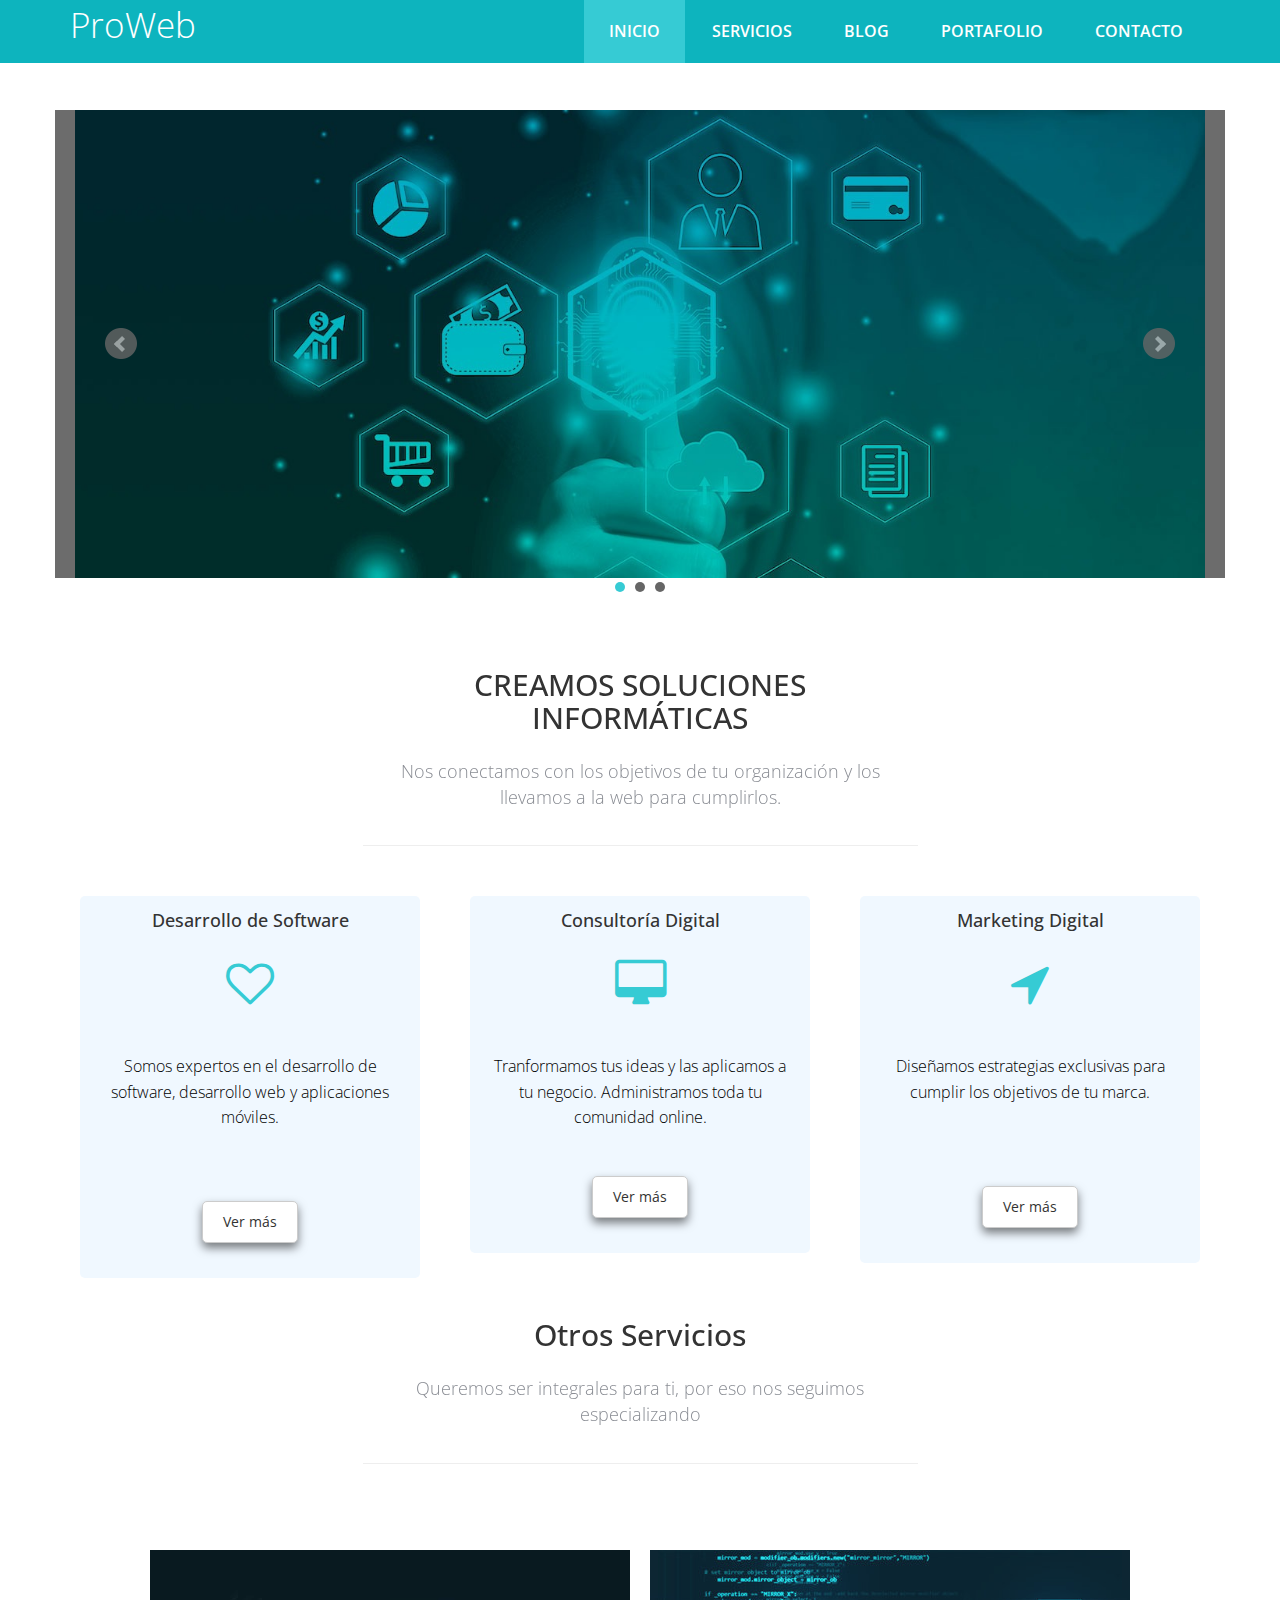
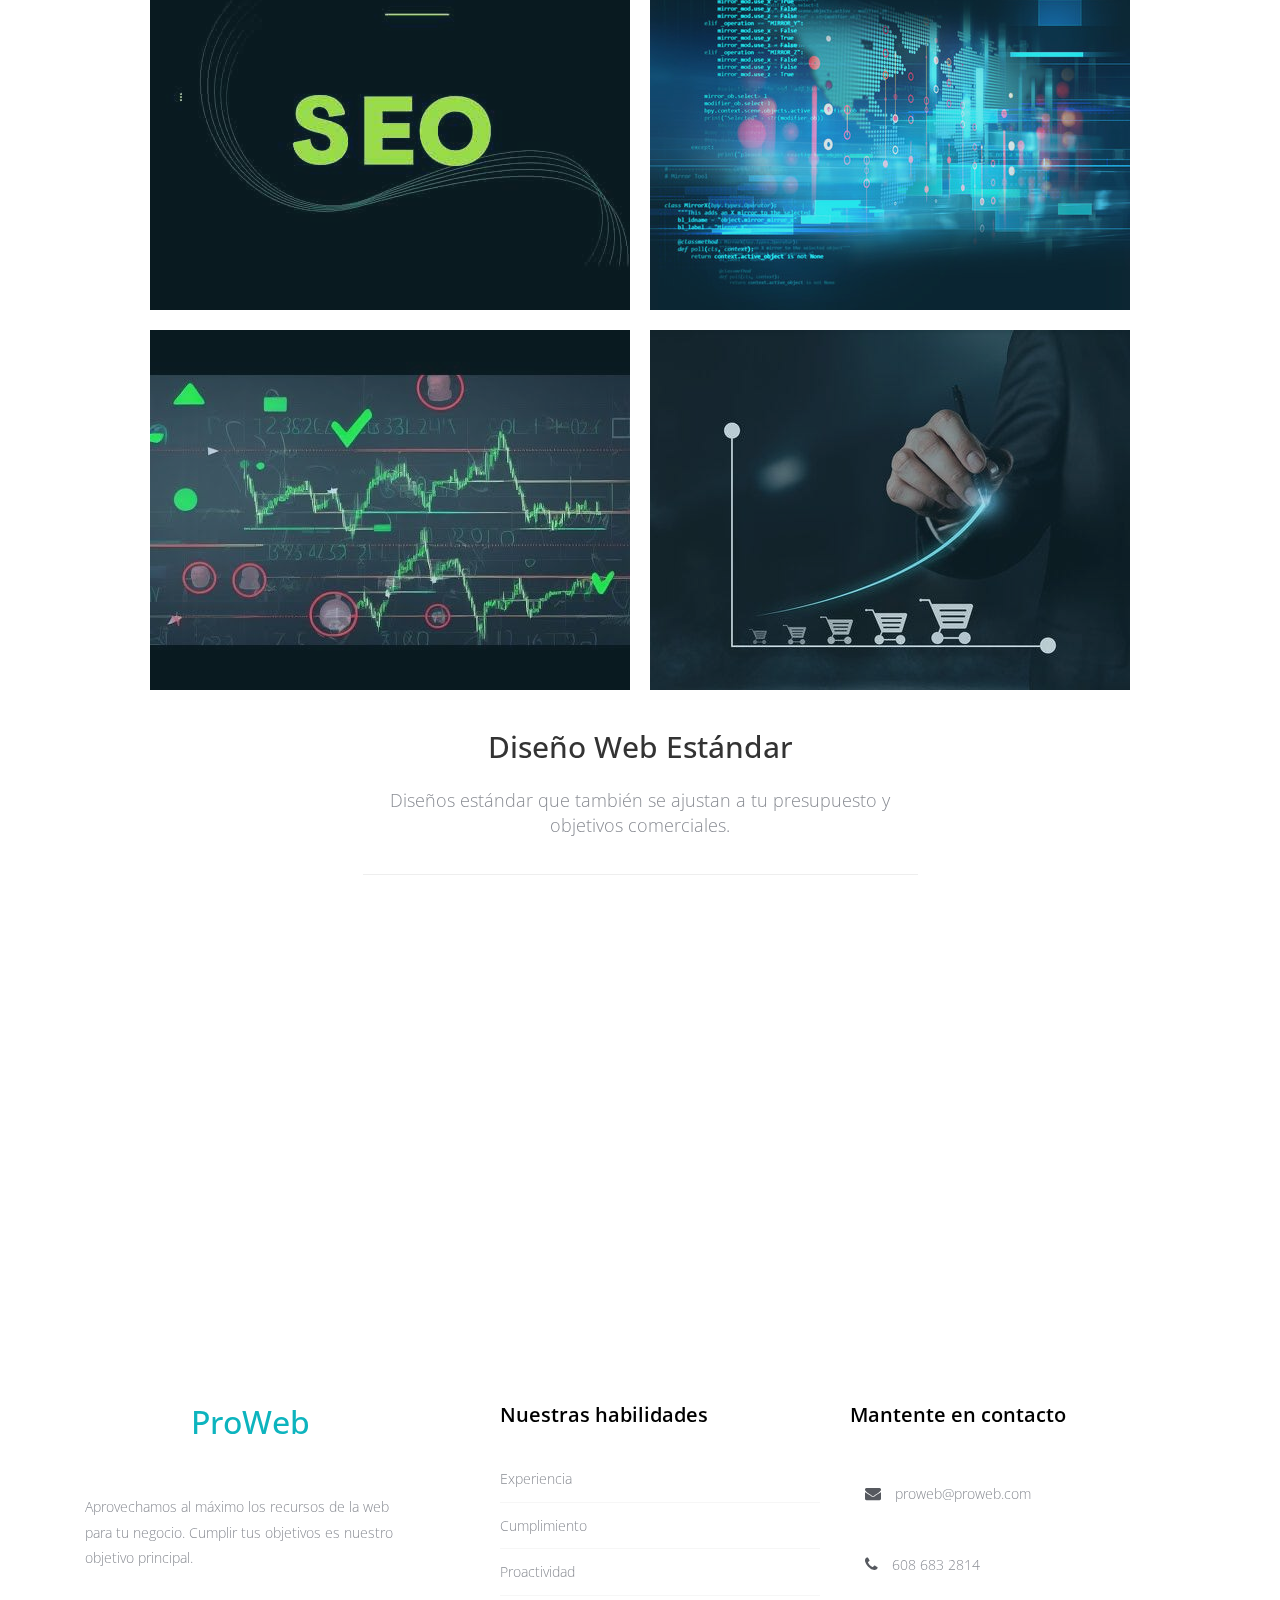
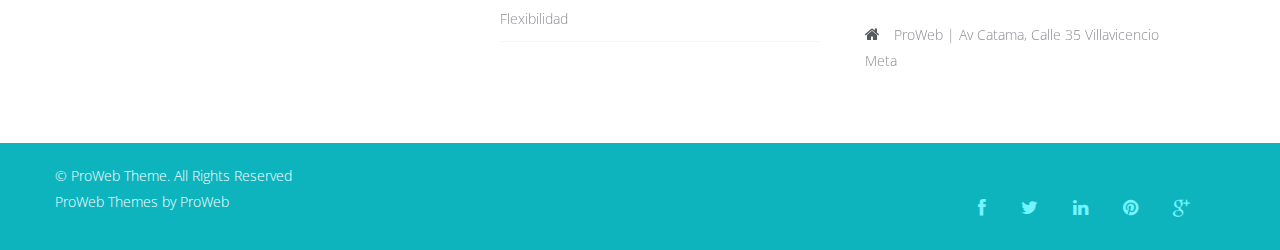
==== commit acf8fa04: "actualice estilos y texto" ====
--- a/index.html
+++ b/index.html
@@ -146,7 +146,8 @@
             <a href="#"><span class="icon-eye"></span></a>
             <a href="#"><span class="icon-paper-clip"></span></a>
           </p>
-          <p class="description">Zoe never had the patience of her sisters. She deliberately punched the bear in his face.</p>
+          <p class="description">Nuestras estratégias y técnicas son
+            eficaces para la optimización de todos tus contenidos .</p>
         </figcaption>
       </figure>
       <figure class="effect-zoe">
@@ -158,7 +159,8 @@
             <a href="#"><span class="icon-eye"></span></a>
             <a href="#"><span class="icon-paper-clip"></span></a>
           </p>
-          <p class="description">Zoe never had the patience of her sisters. She deliberately punched the bear in his face.</p>
+          <p class="description">La seguridiad y tranquilidad de tus 
+            contenidos digitales también es muy importante, por eso es mejor protegerse con las respectivas licencias. </p>
         </figcaption>
       </figure>
     </div>
@@ -175,52 +177,114 @@
             <a href="#"><span class="icon-eye"></span></a>
             <a href="#"><span class="icon-paper-clip"></span></a>
           </p>
-          <p class="description">Zoe never had the patience of her sisters. She deliberately punched the bear in his face.</p>
+          <p class="description">Recopilamos y analizamos minuciosamente para obtener las conclusiones que buscas con relación a tu negocio.</p>
         </figcaption>
       </figure>
       <figure class="effect-zoe">
-        <img src="img/30.1.jpg" alt="img30" />
+        <img src="img/30.1.jpg" alt="img30"/>
         <figcaption>
-          <h2>E -<span>COMMERCE</span></h2>
+          <h2>E-<span>COMMERCE</span></h2>
           <p class="icon-links">
-            <a href="#"><span c
-              3
-              
-              lass="icon-heart"></span></a>
+            <a href="#"><span class="icon-heart"></span></a>
             <a href="#"><span class="icon-eye"></span></a>
             <a href="#"><span class="icon-paper-clip"></span></a>
           </p>
-          <p class="description">Zoe never had the patience of her sisters. She deliberately punched the bear in his face.</p>
+          <p class="description">Hoy en día el comercio electrónico 
+            es necesario para casi todo, con nuestro talentoso equipo de diseño conseguirás las ventas que esperas.</p>
         </figcaption>
       </figure>
     </div>
   </div>
+
+  <div class="container">
+    <div class="row">
+      <div class="col-md-6 col-md-offset-3">
+        <div class="text-center">
+          <h2>Diseño Web Estándar </h2>
+          <p>Diseños estándar que también se ajustan a tu presupuesto y objetivos comerciales. <br>
+          </p>
+        </div>
+        <hr>
+      </div>
+    </div>
+  </div>
+  
+
+  <div class="container">
+    <div class="row">
+      <div class="box">
+        <div class="col-md-4">
+          <div class="wow bounceIn" data-wow-offset="0" data-wow-delay="0.4s">
+            <h4>Tienda Online</h4>
+            <div class="icon">
+              <i class="fa fa-light fa-globe fa-3x"></i>
+              
+            </div>
+            <p>Diseñada específicamente para vender productos y servicios.</p><br>
+            <div class="ficon"><br>
+              <a href="#" class="btn btn-default_estandar" role="button">DESDE <br> <b>$500.000</b> COP</a>
+            </div>
+          </div>
+        </div>
+
+        <div class="col-md-4">
+          <div class="wow bounceIn" data-wow-offset="0" data-wow-delay="1.0s">
+            <h4>Página web para PYME</h4>
+            <div class="icon">
+              <i class="fa fa-desktop fa-3x"></i>
+            </div>
+            <p>Orientada al reconocimiento de marca y/o presentación de productos o servicios de tu empresa.</p><br>
+            <div class="ficon">
+              <a href="#" class="btn btn-default_estandar" role="button">DESDE <br> <b>$300.000</b> COP</a>
+            </div>
+          </div>
+        </div>
+
+        <div class="col-md-4">
+          <div class="wow bounceIn" data-wow-offset="0" data-wow-delay="1.6s">
+            <h4>Landing Page</h4>
+            <div class="icon">
+              <i class="fa fa-location-arrow fa-3x"></i>
+            </div>
+            <p>Diseñada objetivamente para atraer leads y convertir tus contactos y prospectos. </p> <br>
+            <div class="ficon">
+              <a class="btn btn-default_estandar" role="button">DESDE <br> <b>$400.000</b> COP</a>
+            </div>
+          </div>
+
+        </div>
+
+      </div>
+    </div>
+  </div>
+
 
   <footer>
     <div class="inner-footer">
       <div class="container">
         <div class="row">
           <div class="col-md-4 f-about">
-            <a href="index.html"><h1><span>e</span>Nno</h1></a>
-            <p>Lorem ipsum dolor sit amet consectetur adipiscing elit Cras suscipit arcu libero vestibulum volutpat libero sollicitudin vitae Curabitur ac aliquam consectetur adipiscing elit Cras suscipit arcu libero
+            <a href="index.html"><h1><span>Pro</span>Web</h1></a>
+            <p>Aprovechamos al máximo los recursos de la web para tu negocio. 
+              Cumplir tus objetivos es nuestro objetivo principal.
             </p>
           </div>
           <div class="col-md-4 l-posts">
-            <h3 class="widgetheading">Latest Posts</h3>
+            <h3 class="widgetheading">Nuestras habilidades</h3>
             <ul>
-              <li><a href="#">This is awesome post title</a></li>
-              <li><a href="#">Awesome features are awesome</a></li>
-              <li><a href="#">Create your own awesome website</a></li>
-              <li><a href="#">Wow, this is fourth post title</a></li>
+              <li><a href="#">Experiencia</a></li>
+              <li><a href="#">Cumplimiento</a></li>
+              <li><a href="#">Proactividad</a></li>
+              <li><a href="#">Flexibilidad</a></li>
             </ul>
           </div>
           <div class="col-md-4 f-contact">
-            <h3 class="widgetheading">Stay in touch</h3>
+            <h3 class="widgetheading">Mantente en contacto</h3>
             <a href="#">
-              <p><i class="fa fa-envelope"></i> example@gmail.com</p>
+              <p><i class="fa fa-envelope"></i> proweb@proweb.com</p>
             </a>
             <p><i class="fa fa-phone"></i> 608 683 2814</p>
-            <p><i class="fa fa-home"></i> ProWeb | PO Box 23456 Little Lonsdale St, New York <br> Victoria 8011 USA</p>
+            <p><i class="fa fa-home"></i> ProWeb | Av Catama, Calle 35 Villavicencio <br> Meta</p>
           </div>
         </div>
       </div>
--- a/css/style.css
+++ b/css/style.css
@@ -126,7 +126,7 @@
 }
 .text-center p {
 	color:#8a8d94;
-	font-size:15px;
+	font-size:18px;
 	
 }
 
@@ -189,6 +189,16 @@
   color: #fff;
   background-color: #fff;
   border-color: #ccc;
+  border-radius: 5px;
+  box-shadow: 0px 5px 10px 0px rgba(0,0,0,0.5);
+}
+.btn-default_estandar {
+  color: #fff;
+  border-radius: 5px;
+  background-color: #fff;
+  border-color: #ccc;
+  font-size: 20px;
+  box-shadow: 0px 5px 10px 0px rgba(0,0,0,0.5);
 }
 
 .btn-primary {
@@ -227,6 +237,8 @@
 	padding:50px;
 	
 }
+
+
 /* --- Blog --- */
 .blogs {
 	margin-top:110px;
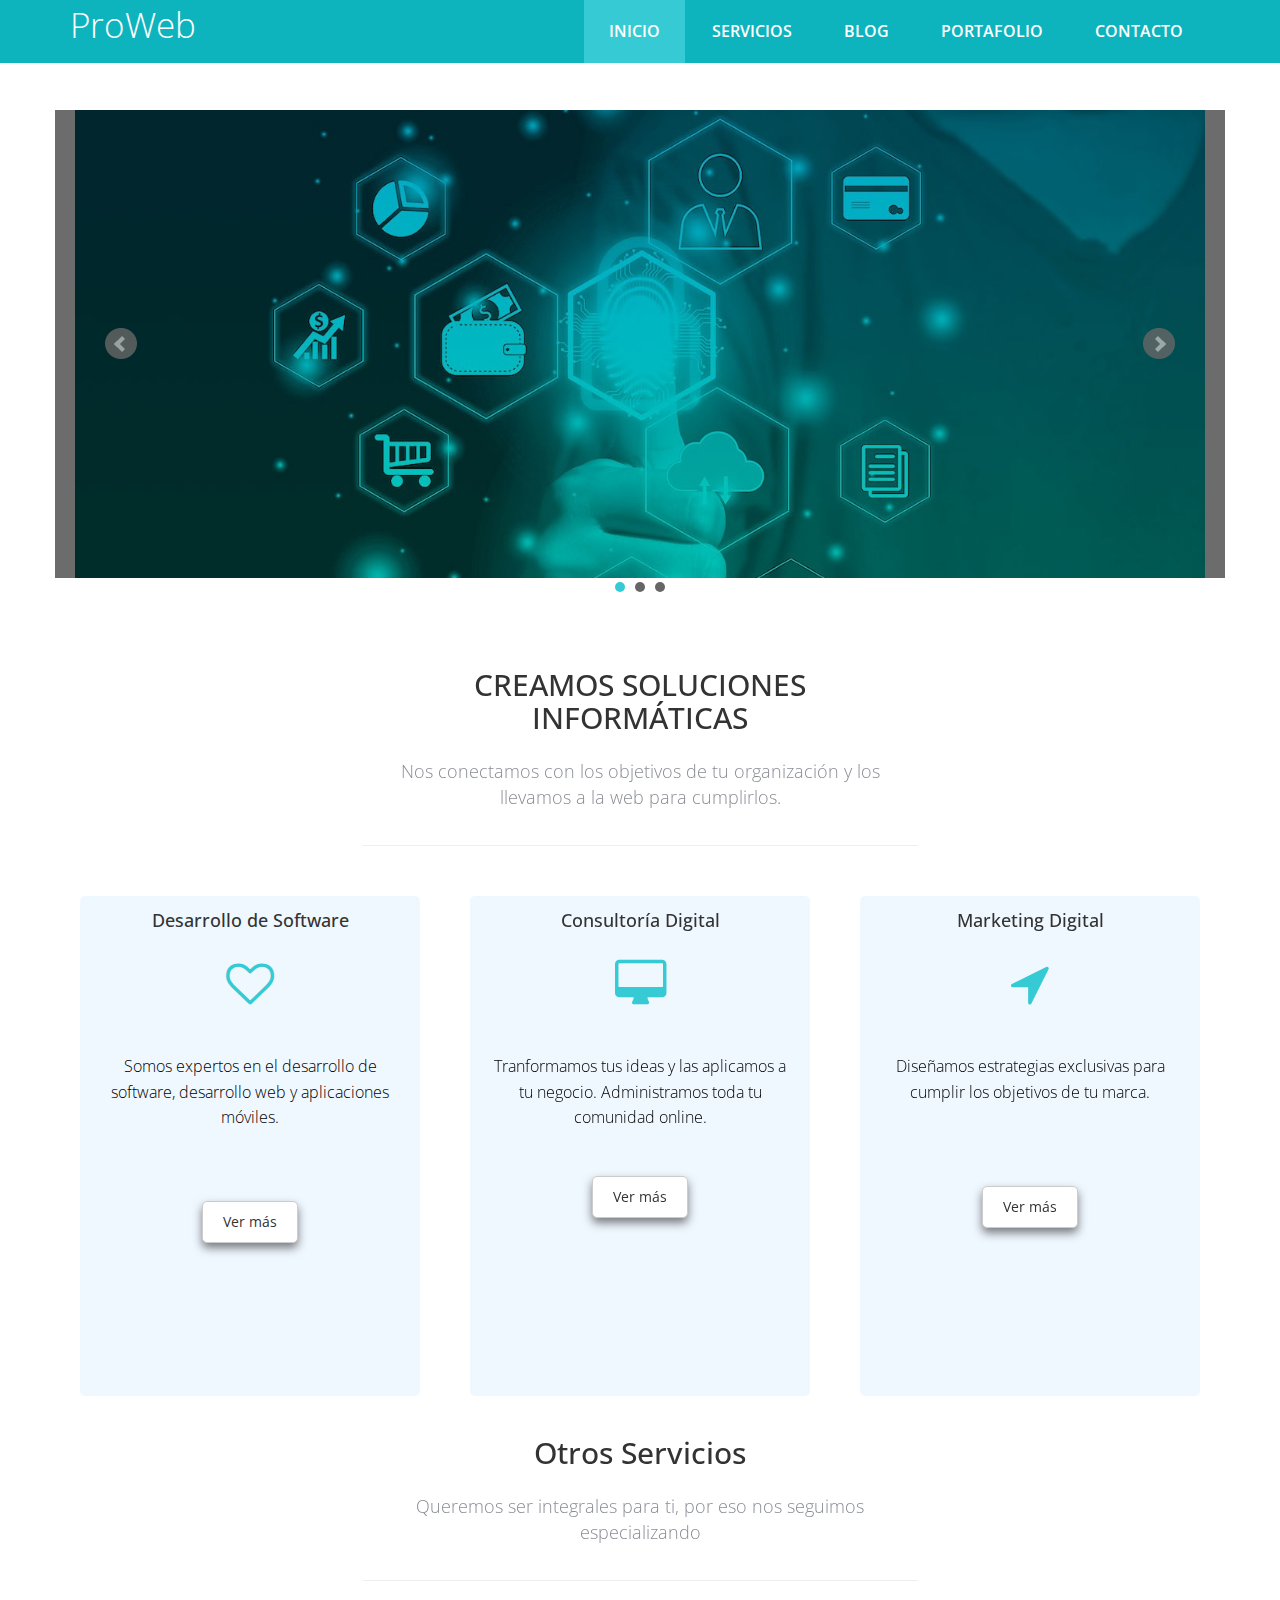
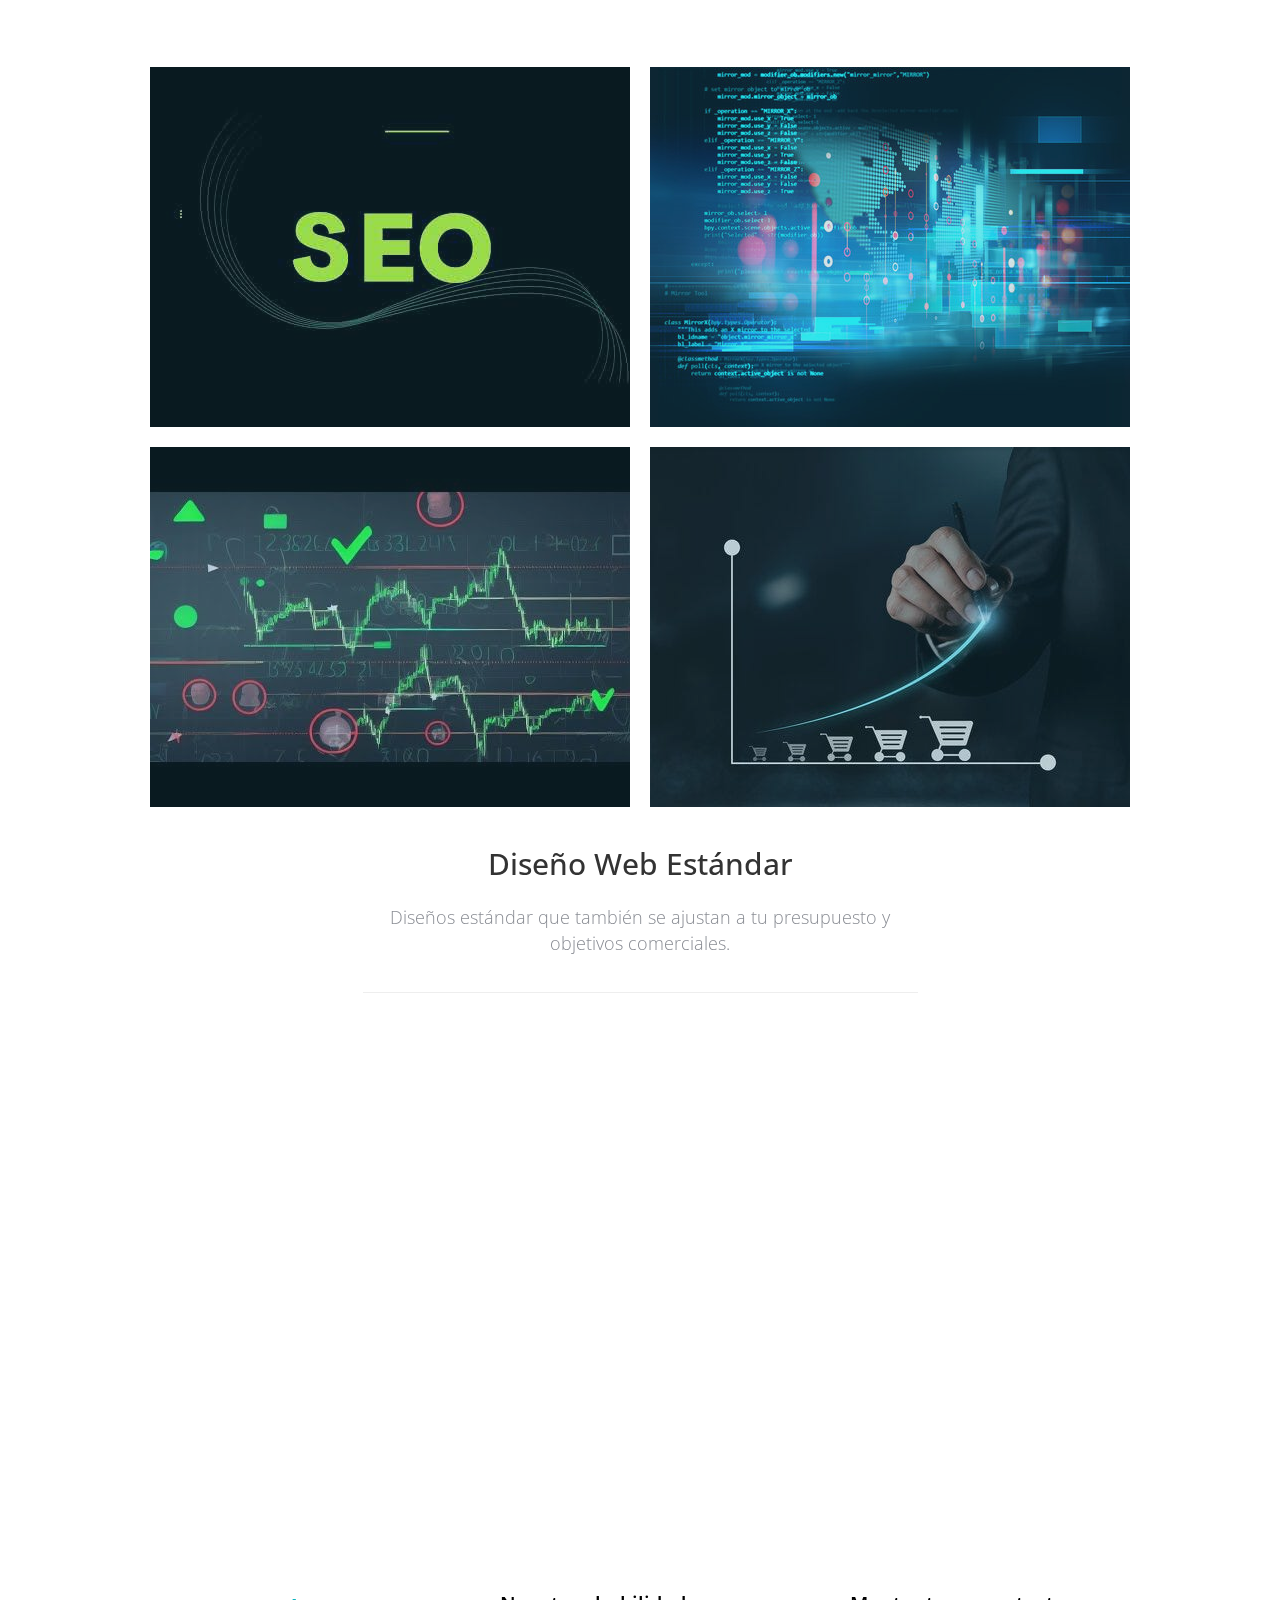
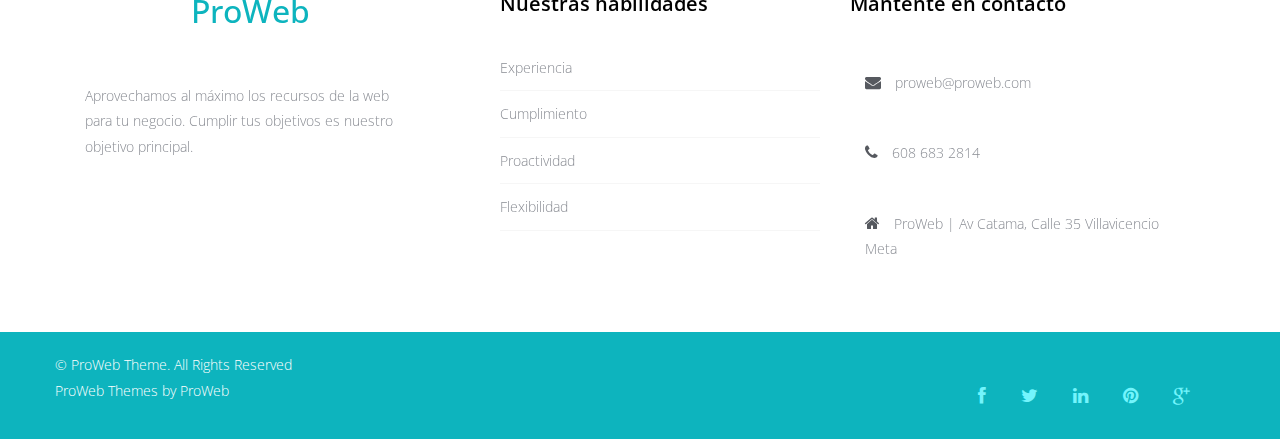
==== commit 4e7e7f71: "añadí blogs" ====
--- a/index.html
+++ b/index.html
@@ -222,7 +222,7 @@
             </div>
             <p>Diseñada específicamente para vender productos y servicios.</p><br>
             <div class="ficon"><br>
-              <a href="#" class="btn btn-default_estandar" role="button">DESDE <br> <b>$500.000</b> COP</a>
+              <a href="blog4.html" class="btn btn-default_estandar" role="button">DESDE <br> <b>$500.000</b> COP</a>
             </div>
           </div>
         </div>
@@ -235,7 +235,7 @@
             </div>
             <p>Orientada al reconocimiento de marca y/o presentación de productos o servicios de tu empresa.</p><br>
             <div class="ficon">
-              <a href="#" class="btn btn-default_estandar" role="button">DESDE <br> <b>$300.000</b> COP</a>
+              <a href="blog3.html" class="btn btn-default_estandar" role="button">DESDE <br> <b>$400.000</b> COP</a>
             </div>
           </div>
         </div>
@@ -248,7 +248,7 @@
             </div>
             <p>Diseñada objetivamente para atraer leads y convertir tus contactos y prospectos. </p> <br>
             <div class="ficon">
-              <a class="btn btn-default_estandar" role="button">DESDE <br> <b>$400.000</b> COP</a>
+              <a href="blog5.html" class="btn btn-default_estandar" role="button">DESDE <br> <b>$300.000</b> COP</a>
             </div>
           </div>
 
